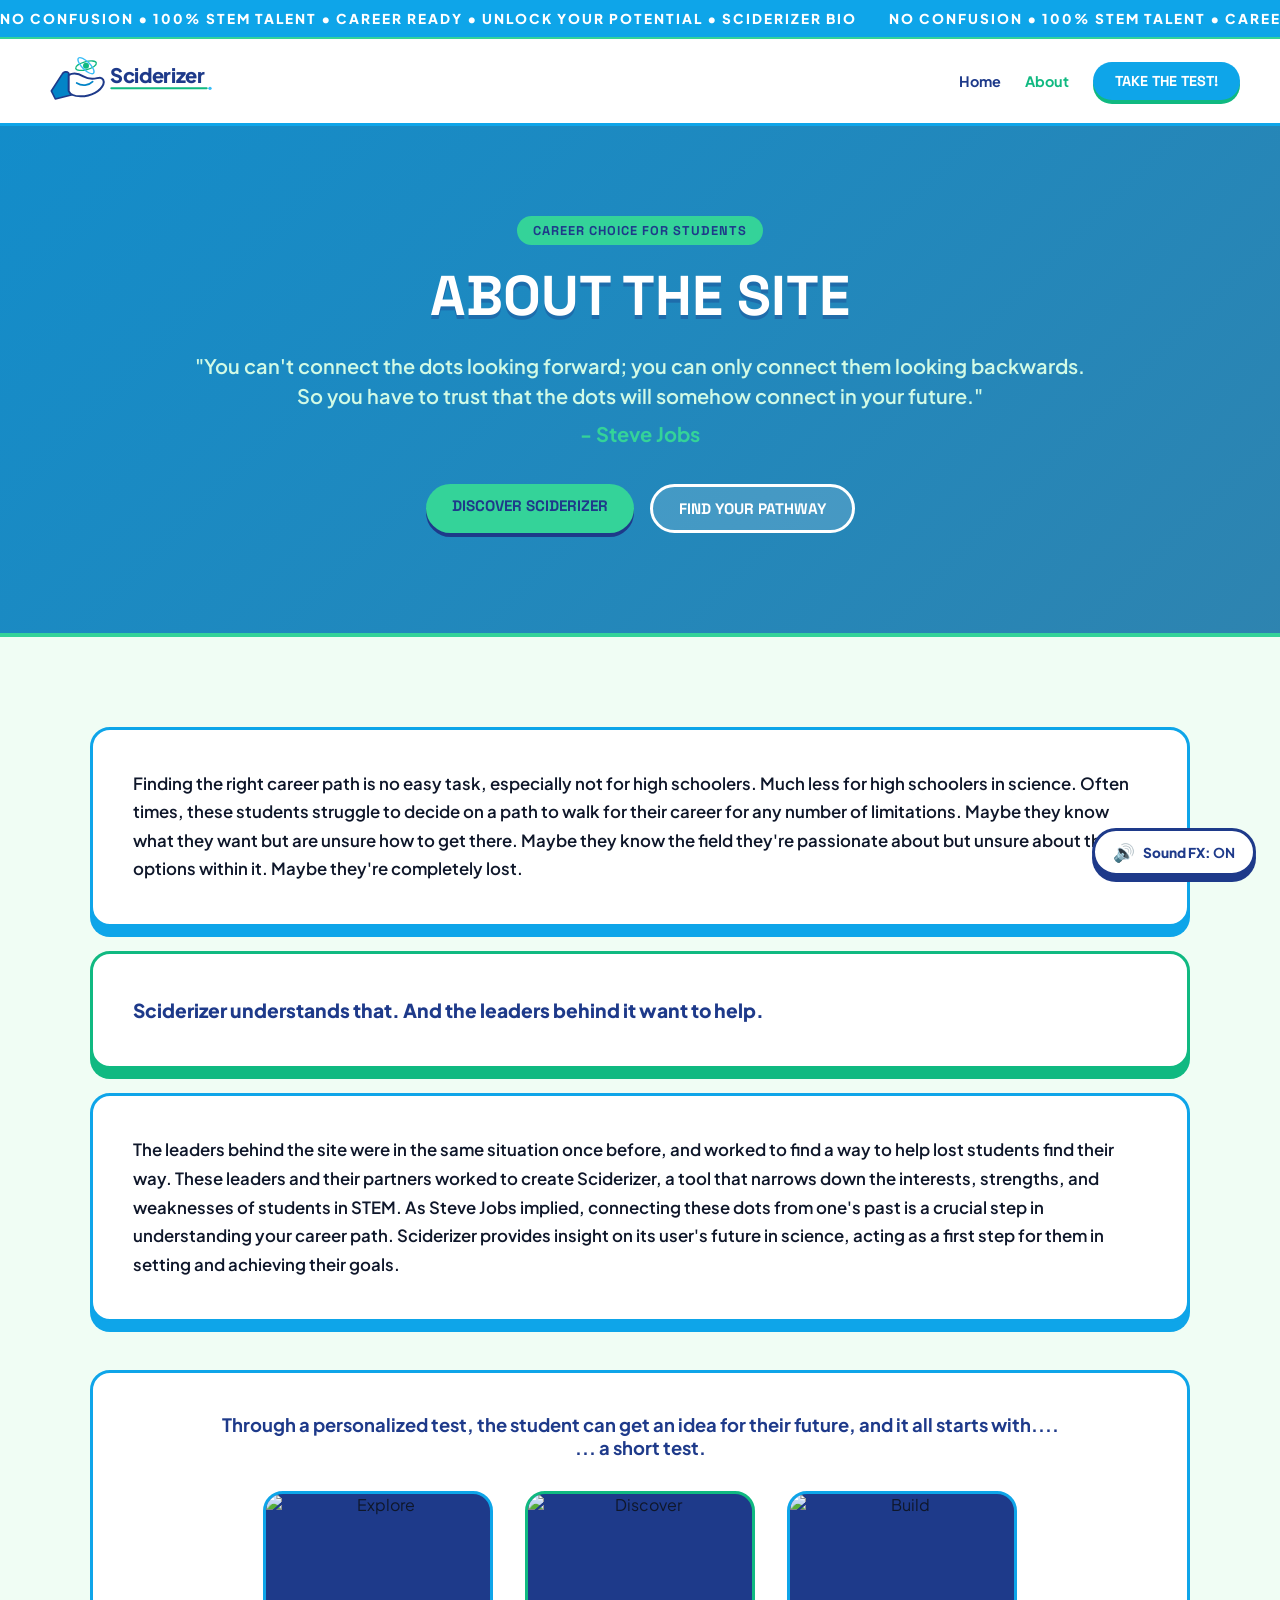
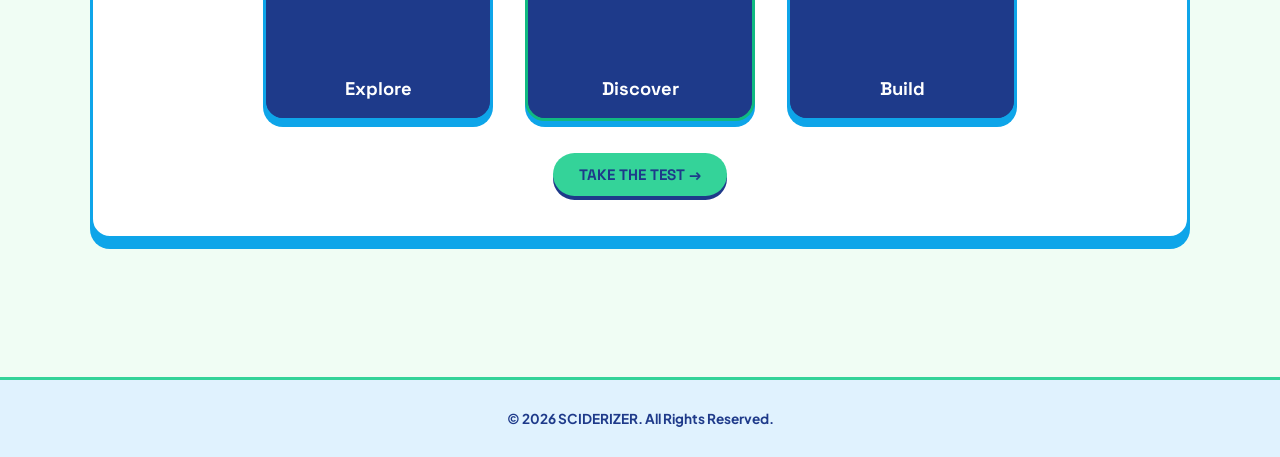
==== about.html @ c557c3fd "Add files via upload" ====
<!DOCTYPE html>
<html lang="en">
<head>
  <meta charset="UTF-8" />
  <meta name="viewport" content="width=device-width, initial-scale=1.0" />
  <title>About | SCIDERIZER</title>
  <link rel="preconnect" href="https://fonts.googleapis.com">
  <link rel="preconnect" href="https://fonts.gstatic.com" crossorigin>
  <link href="https://fonts.googleapis.com/css2?family=Plus+Jakarta+Sans:wght@400;500;600;700;800&family=Space+Grotesk:wght@600;700;800&display=swap" rel="stylesheet">
  <link rel="stylesheet" href="style.css" />
  <link rel="icon" type="image/png" href="Screenshot 2026-10-26 103041.png" />
</head>
<body>

<!-- Fixed Header Container -->
<div class="fixed-header-wrapper">
  <!-- Top Marquee Ticker -->
  <div class="announcement-marquee">
    <div class="marquee-track">
      <span>NO CONFUSION &bull; 100% STEM TALENT &bull; CAREER READY &bull; UNLOCK YOUR POTENTIAL &bull; SCIDERIZER BIO </span>
      <span>NO CONFUSION &bull; 100% STEM TALENT &bull; CAREER READY &bull; UNLOCK YOUR POTENTIAL &bull; SCIDERIZER BIO </span>
    </div>
  </div>
  <!-- Header Navigation Bar -->
  <header class="navbar">
    <a href="index.html" class="logo-link">
      <div class="logo-wrapper">
        <svg class="sciderizer-logo-svg" viewBox="0 0 320 90" fill="none" xmlns="http://www.w3.org/2000/svg">
          <path d="M 12 60 L 28 35 C 30 31 35 30 38 33 L 42 66 L 18 72 Z" fill="#0284c7" stroke="#1e3a8a" stroke-width="2.5" stroke-linejoin="round"/>
          <path d="M 38 36 C 42 34 50 32 60 38 C 72 45 80 40 85 40 C 89 40 92 45 90 50 C 86 60 72 68 56 68 C 46 68 40 65 38 60 Z" fill="#ffffff" stroke="#1e3a8a" stroke-width="3" stroke-linejoin="round" />
          <path d="M 50 48 C 58 53 68 52 74 46" stroke="#0284c7" stroke-width="2.5" stroke-linecap="round"/>
          <ellipse cx="64" cy="22" rx="16" ry="6" stroke="#10b981" stroke-width="2" transform="rotate(-15 64 22)"/>
          <ellipse cx="64" cy="22" rx="16" ry="6" stroke="#38bdf8" stroke-width="2" transform="rotate(45 64 22)"/>
          <circle cx="64" cy="22" r="4.5" fill="#10b981"/>
          <text x="100" y="48" font-family="'Space Grotesk', sans-serif" font-weight="800" font-size="30" fill="#1e3a8a" letter-spacing="-0.5">Sciderizer</text>
          <path d="M 102 56 L 245 56" stroke="#10b981" stroke-width="3" stroke-linecap="round"/>
          <circle cx="250" cy="56" r="2.5" fill="#38bdf8"/>
        </svg>
      </div>
    </a>
    <nav class="nav-links">
      <a href="index.html" class="nav-item">Home</a>
      <a href="about.html" class="active nav-item">About</a>
      <a href="test.html" class="btn-nav nav-item">Take the Test!</a>
    </nav>
  </header>
</div>

<!-- Hero Section -->
<section class="hero-section hero-photo-about">
  <div class="hero-container">
    <div class="pill-tag-green">CAREER CHOICE FOR STUDENTS</div>
    <h1 class="hero-title">About the Site</h1>
    <blockquote class="hero-quote">
      "You can't connect the dots looking forward; you can only connect them looking backwards. So you have to trust that the dots will somehow connect in your future."
      <cite>- Steve Jobs</cite>
    </blockquote>
    <div class="hero-actions">
      <a href="#content-section" class="btn-pill btn-green">Discover Sciderizer</a>
      <a href="test.html" class="btn-pill btn-outline-white">Find Your Pathway</a>
    </div>
  </div>
</section>

<!-- Main Content Section -->
<main id="content-section" class="main-content">
  <div class="content-container">
    <div class="cards-stack">
      <article class="content-card">
        <p class="card-text">
          Finding the right career path is no easy task, especially not for high schoolers. Much less for high schoolers in science. Often times, these students struggle to decide on a path to walk for their career for any number of limitations. Maybe they know what they want but are unsure how to get there. Maybe they know the field they're passionate about but unsure about the options within it. Maybe they're completely lost.
        </p>
      </article>
      <article class="content-card highlight-card">
        <p class="card-text bold-text">
          Sciderizer understands that. And the leaders behind it want to help.
        </p>
      </article>
      <article class="content-card">
        <p class="card-text">
          The leaders behind the site were in the same situation once before, and worked to find a way to help lost students find their way. These leaders and their partners worked to create Sciderizer, a tool that narrows down the interests, strengths, and weaknesses of students in STEM. As Steve Jobs implied, connecting these dots from one's past is a crucial step in understanding your career path. Sciderizer provides insight on its user's future in science, acting as a first step for them in setting and achieving their goals.
        </p>
      </article>
    </div>

    <!-- Graphics Container -->
    <div class="graphics-container">
      <p class="section-lead">
        Through a personalized test, the student can get an idea for their future, and it all starts with....
        <br /> ... a short test.
      </p>
      <div class="graphics-row">
<figure class="photo-tile"><img src="https://images.unsplash.com/photo-1532094349884-543bc11b234d?auto=format&fit=crop&w=700&q=80" alt="Explore" loading="lazy" /><figcaption>Explore</figcaption></figure>
<figure class="photo-tile"><img src="https://images.unsplash.com/photo-1564325724739-bae0bd08762c?auto=format&fit=crop&w=700&q=80" alt="Discover" loading="lazy" /><figcaption>Discover</figcaption></figure>
<figure class="photo-tile"><img src="https://images.unsplash.com/photo-1581092160607-ee22621dd758?auto=format&fit=crop&w=700&q=80" alt="Build" loading="lazy" /><figcaption>Build</figcaption></figure>
      </div>
      <div style="margin-top:2rem;"><a href="test.html" class="btn-pill btn-green">Take the Test &rarr;</a></div>
    </div>
  </div>
</main>

<!-- Footer -->
<footer class="footer">
  <p>&copy; 2026 SCIDERIZER. All Rights Reserved.</p>
</footer>

<script src="sound.js"></script>
</body>
</html>
---- style.css ----
/* SCIDERIZER UNIFIED STYLESHEET (style.css) */
:root {
  /* Blue Palette */
  --color-blue-dark: #1e3a8a;
  --color-blue-navy: #0284c7;
  --color-blue-primary: #0ea5e9;
  --color-blue-light: #38bdf8;
  --color-blue-bg: #e0f2fe;
  --color-blue-soft: #f0f9ff;
  
  /* Accent Greens */
  --color-green-dark: #065f46;
  --color-green-primary: #10b981;
  --color-green-mint: #34d399;
  --color-green-soft: #d1fae5;
  
  /* Canvas & Surfaces */
  --bg-primary: #f0fdf4;
  --surface-white: #ffffff;
  --text-dark: #0f172a;
  --text-muted: #334155;
  
  /* Borders & Shadows */
  --radius-pill: 50px;
  --radius-card: 20px;
  --shadow-barebells: 0 10px 0px #0ea5e9;
  --shadow-green: 0 10px 0px #10b981;
  --transition: all 0.25s cubic-bezier(0.175, 0.885, 0.32, 1.275);
  --header-h: 110px;
}

html {
  -webkit-text-size-adjust: 100%;
  text-size-adjust: 100%;
  scroll-behavior: smooth;
  /* Keeps anchor targets from hiding under the fixed header (value measured by sound.js) */
  scroll-padding-top: calc(var(--header-h, 110px) + 12px);
}

img {
  max-width: 100%;
}

/* Base Setup & Reset */
* {
  box-sizing: border-box;
  margin: 0;
  padding: 0;
  font-family: 'Plus Jakarta Sans', sans-serif;
}

h1, h2, h3, h4, .logo, .ticker-bar, .barebells-btn, .test-main-title,
.test-start-btn, .btn-pill, .tab-btn, .btn, .btn-nav {
  font-family: 'Space Grotesk', sans-serif;
  text-transform: uppercase;
}

body {
  background-color: var(--bg-primary);
  color: var(--text-dark);
  overflow-x: hidden;
  padding-top: var(--header-h, 110px); /* Space for fixed marquee + navbar (auto-measured by sound.js) */
}

a {
  text-decoration: none;
  color: inherit;
}

.hidden {
  display: none !important;
}

.container, .content-container {
  max-width: 1140px;
  margin: 0 auto;
  padding: 0 20px;
}

/* 1. Fixed Header Area & Marquee Ticker */
.fixed-header-wrapper {
  position: fixed;
  top: 0;
  left: 0;
  width: 100%;
  z-index: 1000;
  background: var(--surface-white);
}

.ticker-bar, .announcement-marquee {
  background: var(--color-blue-primary);
  color: #ffffff;
  padding: 10px 0;
  font-size: 0.85rem;
  font-weight: 800;
  letter-spacing: 2px;
  overflow: hidden;
  white-space: nowrap;
  border-bottom: 2px solid var(--color-green-mint);
}

.ticker-track, .marquee-track {
  display: inline-flex;
  gap: 2rem;
  animation: marquee 25s linear infinite;
}

@keyframes marquee {
  0% { transform: translateX(0%); }
  100% { transform: translateX(-50%); }
}

/* 2. Fixed Navigation Bar */
.navbar {
  display: flex;
  justify-content: space-between;
  align-items: center;
  flex-wrap: wrap;
  gap: 8px 16px;
  padding: 12px 40px;
  background: var(--surface-white);
  border-bottom: 3px solid var(--color-blue-primary);
}

.logo-link {
  text-decoration: none;
  display: inline-block;
}

.logo-wrapper {
  display: flex;
  align-items: center;
  transition: transform 0.3s ease;
}

.logo-wrapper:hover {
  transform: scale(1.02);
}

.sciderizer-logo-svg {
  width: 220px;
  height: 60px;
  display: block;
}

nav, .nav-links {
  display: flex;
  align-items: center;
  gap: 24px;
}

nav a, .nav-links a {
  text-decoration: none;
  color: var(--color-blue-dark);
  font-weight: 700;
  font-size: 0.9rem;
  transition: var(--transition);
  position: relative;
}

nav a:hover, .nav-links a:hover, .nav-links a.active {
  color: var(--color-green-primary);
}

/* Glow Effect on Hover for Buttons & Interactive Links */
button, .btn, .btn-pill, .btn-nav, .opt, .tab-btn, .test-start-btn, .program-btn {
  transition: var(--transition);
}

button:hover, .btn:hover, .btn-pill:hover, .btn-nav:hover, .opt:hover, .tab-btn:hover, .test-start-btn:hover, .program-btn:hover {
  box-shadow: 0 0 15px rgba(56, 189, 248, 0.75), 0 0 25px rgba(16, 185, 129, 0.5);
}

/* Buttons & Pills */
.btn-nav {
  background: var(--color-blue-primary);
  color: #ffffff !important;
  padding: 10px 22px;
  border-radius: var(--radius-pill);
  box-shadow: 0 4px 0 var(--color-green-primary);
}

.btn-nav:hover {
  transform: translateY(-2px);
  box-shadow: 0 6px 0 var(--color-green-primary), 0 0 15px rgba(56, 189, 248, 0.8);
}

.btn-pill {
  font-family: 'Space Grotesk', sans-serif;
  font-weight: 800;
  font-size: 0.95rem;
  padding: 12px 26px;
  border-radius: var(--radius-pill);
  display: inline-block;
  cursor: pointer;
  border: none;
  transition: var(--transition);
  text-align: center;
}

.btn-cyan {
  background-color: var(--color-blue-primary);
  color: #ffffff;
  box-shadow: 0 4px 0 var(--color-green-primary);
}

.btn-green {
  background-color: var(--color-green-mint);
  color: var(--color-blue-dark);
  box-shadow: 0 4px 0 var(--color-blue-dark);
}

.btn-outline-white {
  border: 3px solid #ffffff;
  color: #ffffff;
  background: rgba(255, 255, 255, 0.15);
}

.btn-pill:hover {
  transform: translateY(-2px);
}

.btn-full {
  width: 100%;
}

/* 3. Hero Section */
.hero-section {
  position: relative;
  padding: 90px 20px 100px;
  background: linear-gradient(135deg, #0284c7 0%, #0369a1 100%);
  color: white;
  text-align: center;
  border-bottom: 4px solid var(--color-green-mint);
}

.hero-container, .hero-content {
  max-width: 900px;
  margin: 0 auto;
}

.pill-badge, .pill-tag-green {
  display: inline-block;
  background: var(--color-green-mint);
  color: var(--color-blue-dark);
  font-weight: 800;
  font-size: 0.8rem;
  padding: 6px 16px;
  border-radius: var(--radius-pill);
  margin-bottom: 20px;
  letter-spacing: 1px;
  font-family: 'Space Grotesk', sans-serif;
}

.hero-title {
  font-size: clamp(2rem, 6vw, 3.5rem);
  font-weight: 800;
  line-height: 1.1;
  color: var(--surface-white);
  max-width: 900px;
  margin: 0 auto;
}

.hero-subtitle {
  font-size: clamp(1.1rem, 3vw, 1.5rem);
  color: var(--color-green-soft);
  margin-top: 15px;
  font-weight: 600;
}

.hero-quote {
  font-size: clamp(1rem, 2.5vw, 1.25rem);
  font-weight: 600;
  line-height: 1.5;
  margin: 1.5rem 0 2rem;
  color: var(--color-green-soft);
}

.hero-quote cite {
  display: block;
  font-style: normal;
  font-weight: 700;
  margin-top: 0.5rem;
  color: var(--color-green-mint);
}

.hero-cta-group, .hero-actions {
  margin-top: 35px;
  display: flex;
  flex-wrap: wrap;
  justify-content: center;
  gap: 16px;
}

.btn {
  padding: 16px 32px;
  border-radius: var(--radius-pill);
  text-decoration: none;
  font-weight: 800;
  font-size: 1rem;
  font-family: 'Space Grotesk', sans-serif;
  transition: var(--transition);
}

.btn-primary {
  background: var(--color-green-mint);
  color: var(--color-blue-dark);
  box-shadow: 0 8px 0px var(--color-blue-dark);
}

.btn-primary:hover {
  transform: translateY(-4px);
  box-shadow: 0 12px 0px var(--color-blue-dark);
}

.btn-secondary {
  background: rgba(255, 255, 255, 0.15);
  color: var(--surface-white);
  border: 3px solid #ffffff;
}

.btn-secondary:hover {
  background: #ffffff;
  color: var(--color-blue-dark);
}

/* Floating Badges */
.floating-cards-container {
  display: flex;
  justify-content: space-between;
  max-width: 1000px;
  margin: 40px auto -140px;
  position: relative;
  z-index: 10;
  padding: 0 20px;
}

.float-card {
  background: var(--surface-white);
  color: var(--color-blue-dark);
  padding: 16px 24px;
  border-radius: var(--radius-card);
  border: 3px solid var(--color-blue-primary);
  box-shadow: var(--shadow-green);
  display: flex;
  align-items: center;
  gap: 15px;
  text-align: left;
}

.float-icon {
  font-size: 2rem;
}

.float-card h4 {
  font-weight: 800;
  font-size: 1.1rem;
}

.float-card p {
  font-size: 0.85rem;
  color: var(--text-muted);
}

/* 4. Banner Divider */
.highlight-banner {
  background: var(--color-green-soft);
  color: var(--color-blue-dark);
  padding: 80px 20px 40px;
  text-align: center;
  border-bottom: 3px solid var(--color-green-primary);
}

.highlight-banner h2 {
  font-size: clamp(1.2rem, 3.5vw, 1.8rem);
  max-width: 900px;
  margin: 0 auto;
  letter-spacing: -0.5px;
}

/* 5. Main Content, Mission & Cards */
.main-content, .mission-section {
  padding: 90px 0;
}

.mission-grid {
  display: grid;
  grid-template-columns: 1fr 1fr;
  gap: 30px;
}

.cards-stack {
  display: flex;
  flex-direction: column;
  gap: 1.5rem;
  margin-bottom: 3rem;
}

.card-box, .content-card {
  background: var(--surface-white);
  border: 3px solid var(--color-blue-primary);
  border-radius: var(--radius-card);
  padding: 40px;
  box-shadow: var(--shadow-barebells);
}

.solution-card, .highlight-card {
  border-color: var(--color-green-primary);
  box-shadow: var(--shadow-green);
}

.card-tag {
  display: inline-block;
  background: var(--color-blue-bg);
  color: var(--color-blue-dark);
  font-weight: 800;
  font-size: 0.75rem;
  padding: 4px 12px;
  border-radius: 6px;
  margin-bottom: 15px;
}

.green-tag {
  background: var(--color-green-soft);
  color: var(--color-green-dark);
}

.card-box h2, .card-box h3 {
  font-size: clamp(1.4rem, 3.5vw, 2rem);
  line-height: 1.15;
  color: var(--color-blue-dark);
  margin-bottom: 15px;
}

.text-highlight {
  color: var(--color-green-primary);
}

.card-desc, .card-text {
  font-size: 1.05rem;
  font-weight: 600;
  color: var(--text-dark);
  line-height: 1.7;
}

.bold-text {
  font-weight: 800;
  font-size: 1.2rem;
  color: var(--color-blue-dark);
}

/* Accordion QA Toggle */
.interactive-questions {
  margin-top: 20px;
  display: flex;
  flex-direction: column;
  gap: 10px;
}

.q-toggle {
  width: 100%;
  background: var(--color-blue-soft);
  border: 2px solid var(--color-blue-light);
  color: var(--color-blue-dark);
  padding: 12px 16px;
  border-radius: 10px;
  font-weight: 700;
  text-align: left;
  display: flex;
  justify-content: space-between;
  align-items: center;
  cursor: pointer;
}

.q-answer {
  max-height: 0;
  overflow: hidden;
  transition: max-height 0.3s ease;
  padding: 0 12px;
  font-size: 0.95rem;
  color: var(--text-muted);
  line-height: 1.5;
}

/* Expandable Read More */
.barebells-btn {
  margin-top: 25px;
  background: var(--color-green-mint);
  border: 3px solid var(--color-green-dark);
  color: var(--color-blue-dark);
  padding: 12px 24px;
  border-radius: var(--radius-pill);
  font-weight: 800;
  font-size: 0.95rem;
  cursor: pointer;
  display: inline-flex;
  align-items: center;
  gap: 8px;
  box-shadow: 0 4px 0 var(--color-green-dark);
  transition: var(--transition);
}

.barebells-btn:hover {
  transform: translateY(-2px);
  box-shadow: 0 6px 0 var(--color-green-dark);
}

.arrow-icon {
  transition: transform 0.3s ease;
  font-weight: bold;
}

.barebells-btn.active .arrow-icon {
  transform: rotate(180deg);
}

.expandable-box {
  max-height: 0;
  overflow: hidden;
  transition: max-height 0.4s ease, opacity 0.3s ease;
  opacity: 0;
}

.expandable-box.active {
  max-height: 600px;
  opacity: 1;
  margin-top: 20px;
}

.inner-quote {
  background: var(--color-green-soft);
  border: 2px solid var(--color-green-primary);
  padding: 18px;
  border-radius: 14px;
  font-size: 0.95rem;
  color: var(--color-green-dark);
  font-weight: 600;
}

/* Take The Test Portal Section */
.test-portal-section {
  padding: 90px 0 110px;
  background: var(--color-blue-bg);
  border-top: 4px solid var(--color-green-mint);
}

.test-card-frame {
  background: var(--surface-white);
  border: 3px solid var(--color-blue-primary);
  border-radius: var(--radius-card);
  padding: 60px 40px;
  text-align: center;
  box-shadow: 0 12px 0px var(--color-green-primary);
  max-width: 850px;
  margin: 0 auto;
}

.test-subheading {
  font-size: 1.25rem;
  color: var(--color-blue-dark);
  font-weight: 600;
  margin-bottom: 5px;
}

.test-main-title {
  font-size: clamp(2.2rem, 7vw, 3.5rem);
  font-weight: 800;
  color: var(--color-blue-dark);
  line-height: 1.1;
  margin-bottom: 10px;
}

.test-description {
  font-size: 1.15rem;
  font-weight: 800;
  color: var(--color-green-dark);
  letter-spacing: 2px;
  margin-bottom: 35px;
}

.test-start-btn {
  display: inline-block;
  text-decoration: none;
  background: var(--color-green-mint);
  color: var(--color-blue-dark);
  border: 3px solid var(--color-blue-dark);
  padding: 18px 42px;
  border-radius: var(--radius-pill);
  font-size: 1.1rem;
  font-weight: 800;
  font-family: 'Space Grotesk', sans-serif;
  box-shadow: 0 6px 0 var(--color-blue-dark);
  transition: var(--transition);
}

.test-start-btn:hover {
  transform: translateY(-4px);
  box-shadow: 0 10px 0 var(--color-blue-dark);
  background: #ffffff;
}

/* 6. RECOMMENDED PROGRAMS SECTION */
.programs-section {
  padding: 90px 0;
  background: var(--bg-primary);
}

.section-title-wrap {
  text-align: center;
  margin-bottom: 40px;
}

.section-title-wrap h2 {
  font-size: clamp(1.7rem, 5vw, 2.5rem);
  color: var(--color-blue-dark);
  margin-top: 10px;
}

.section-title-wrap p {
  color: var(--text-muted);
  font-size: 1.1rem;
  font-weight: 600;
  max-width: 700px;
  margin: 10px auto 0;
}

.filter-tabs {
  display: flex;
  justify-content: center;
  flex-wrap: wrap;
  gap: 12px;
  margin-bottom: 40px;
}

.tab-btn {
  background: var(--surface-white);
  border: 2px solid var(--color-blue-primary);
  color: var(--color-blue-dark);
  padding: 10px 22px;
  border-radius: var(--radius-pill);
  font-weight: 800;
  font-size: 0.9rem;
  cursor: pointer;
  transition: var(--transition);
}

.tab-btn:hover, .tab-btn.active {
  background: var(--color-green-mint);
  border-color: var(--color-green-dark);
  color: var(--color-blue-dark);
  box-shadow: 0 4px 0 var(--color-blue-dark);
}

.programs-grid {
  display: grid;
  grid-template-columns: repeat(auto-fit, minmax(min(100%, 320px), 1fr));
  gap: 30px;
}

.program-card {
  background: var(--surface-white);
  border: 3px solid var(--color-blue-primary);
  border-radius: var(--radius-card);
  overflow: hidden;
  display: flex;
  flex-direction: column;
  box-shadow: var(--shadow-barebells);
  transition: var(--transition);
}

.program-card:hover {
  transform: translateY(-6px);
  box-shadow: 0 14px 0 var(--color-green-primary);
  border-color: var(--color-green-primary);
}

.program-img {
  width: 100%;
  height: 180px;
  object-fit: cover;
  border-bottom: 3px solid var(--color-blue-primary);
}

.program-type {
  align-self: flex-start;
  margin: 16px 20px 0;
  background: var(--color-blue-bg);
  color: var(--color-blue-dark);
  font-size: 0.75rem;
  font-weight: 800;
  padding: 4px 10px;
  border-radius: 6px;
  font-family: 'Space Grotesk', sans-serif;
}

.program-card h3 {
  font-size: 1.35rem;
  color: var(--color-blue-dark);
  margin: 10px 20px 8px;
  line-height: 1.25;
}

.program-desc {
  font-size: 0.92rem;
  color: var(--text-muted);
  line-height: 1.5;
  margin: 0 20px 16px;
  flex-grow: 1;
}

.program-details {
  display: flex;
  flex-wrap: wrap;
  gap: 10px;
  margin: 0 20px 16px;
  font-size: 0.8rem;
  font-weight: 700;
  color: var(--color-blue-dark);
}

.program-details span {
  background: var(--color-blue-soft);
  padding: 4px 10px;
  border-radius: 6px;
  border: 1px solid var(--color-blue-light);
}

.program-btn {
  margin: 0 20px 20px;
  background: var(--color-green-mint);
  color: var(--color-blue-dark);
  text-align: center;
  padding: 12px;
  border-radius: var(--radius-pill);
  font-weight: 800;
  font-family: 'Space Grotesk', sans-serif;
  border: 2px solid var(--color-blue-dark);
  box-shadow: 0 4px 0 var(--color-blue-dark);
  transition: var(--transition);
}

.program-btn:hover {
  background: var(--surface-white);
  transform: translateY(-2px);
  box-shadow: 0 6px 0 var(--color-blue-dark);
}

.growth-banner {
  margin-top: 50px;
  background: var(--color-green-soft);
  border: 3px solid var(--color-green-primary);
  border-radius: var(--radius-card);
  padding: 24px;
  text-align: center;
  color: var(--color-green-dark);
  font-size: 1.1rem;
}

/* Graphics Section */
.graphics-container {
  background-color: var(--surface-white);
  border-radius: var(--radius-card);
  padding: 2.5rem 2rem;
  text-align: center;
  margin-bottom: 3rem;
  border: 3px solid var(--color-blue-primary);
  box-shadow: var(--shadow-barebells);
}

.section-lead {
  font-size: 1.15rem;
  font-weight: 700;
  margin-bottom: 2rem;
  color: var(--color-blue-dark);
}

.graphics-row {
  display: flex;
  flex-wrap: wrap;
  justify-content: center;
  gap: 2rem;
}

.graphic-item {
  width: 90px;
  height: 90px;
  background-color: var(--color-blue-soft);
  border: 2px solid var(--color-blue-light);
  border-radius: 16px;
  display: flex;
  align-items: center;
  justify-content: center;
  color: var(--color-blue-dark);
}

.graphic-item svg {
  width: 45px;
  height: 45px;
}

/* Test Page Dynamic Styles */
.test-hero {
  padding: 60px 20px 50px;
  background: linear-gradient(135deg, #0284c7 0%, #0369a1 100%);
  color: #fff;
  text-align: center;
  border-bottom: 4px solid var(--color-green-mint);
}

.test-hero h1 {
  font-size: clamp(1.7rem, 5vw, 2.6rem);
  font-weight: 800;
  line-height: 1.1;
}

.test-hero p {
  color: var(--color-green-soft);
  font-weight: 600;
  margin-top: 12px;
  font-size: 1.1rem;
}

.test-section {
  padding: 70px 0 90px;
}

.test-wrap {
  max-width: 760px;
  margin: 0 auto;
}

.progress-meta {
  display: flex;
  justify-content: space-between;
  font-family: 'Space Grotesk', sans-serif;
  font-weight: 800;
  color: var(--color-blue-dark);
  font-size: 1.05rem;
  margin-bottom: 8px;
}

.progress-track {
  height: 16px;
  background: var(--color-blue-bg);
  border: 3px solid var(--color-blue-primary);
  border-radius: var(--radius-pill);
  overflow: hidden;
  margin-bottom: 30px;
}

.progress-fill {
  height: 100%;
  width: 0;
  background: var(--color-green-mint);
  transition: width 0.3s ease;
}

.question-text {
  font-size: clamp(1.2rem, 3.5vw, 1.6rem) !important;
  text-transform: none !important;
}

.options {
  display: flex;
  flex-direction: column;
  gap: 12px;
  margin-top: 20px;
}

.opt {
  background: var(--color-blue-soft);
  border: 2px solid var(--color-blue-light);
  color: var(--color-blue-dark);
  padding: 16px 18px;
  border-radius: 12px;
  font-weight: 700;
  font-size: 1rem;
  cursor: pointer;
  text-align: left;
  transition: var(--transition);
}

.opt:hover {
  background: var(--color-blue-primary);
  color: #fff;
  transform: translateY(-2px);
}

.opt.selected {
  background: var(--color-green-soft);
  border-color: var(--color-green-primary);
  color: var(--color-green-dark);
}

.test-nav {
  margin-top: 28px;
  display: flex;
  justify-content: space-between;
}

.btn-back {
  background: transparent;
  border: 3px solid var(--color-blue-primary);
  color: var(--color-blue-dark);
  cursor: pointer;
  padding: 12px 24px;
}

.btn-back:hover {
  background: var(--color-blue-primary);
  color: #fff;
}

.btn-back:disabled {
  opacity: 0.4;
  cursor: default;
}

.pie-slice {
  cursor: pointer;
  transition: transform 0.2s ease;
  stroke: #fff;
  stroke-width: 3;
}

.pie-slice:hover, .pie-slice.sel {
  transform: translate(var(--tx), var(--ty));
}

.pie-info {
  margin-top: 16px;
  text-align: left;
  background: var(--color-blue-soft);
  border: 2px solid var(--color-blue-light);
  border-radius: 14px;
  padding: 16px;
  color: var(--color-blue-dark);
}

.pie-info h4 {
  font-family: 'Space Grotesk', sans-serif;
  text-transform: uppercase;
  font-size: 1.1rem;
  margin-bottom: 6px;
}

.pie-info p {
  font-weight: 600;
  font-size: 0.92rem;
  color: var(--text-muted);
}

.pie-info ul {
  margin: 8px 0 0 18px;
  font-weight: 700;
  font-size: 0.9rem;
}

.results-grid .card-box {
  padding: 28px;
}

#resTitle {
  font-size: clamp(1.7rem, 5vw, 2.4rem) !important;
}

#results > * {
  margin-top: 30px;
}

#results > :first-child {
  margin-top: 0;
}

#confetti {
  position: fixed;
  inset: 0;
  pointer-events: none;
  z-index: 2000;
  width: 100vw;
  height: 100vh;
}

.result-hero {
  text-align: center;
}

.match-emoji {
  font-size: 4rem;
  animation: bob 2s ease-in-out infinite;
}

@keyframes bob {
  0%, 100% { transform: translateY(0); }
  50% { transform: translateY(-10px); }
}

.match-sub {
  font-family: 'Space Grotesk', sans-serif;
  font-weight: 800;
  color: var(--color-green-primary);
  letter-spacing: 1px;
  text-transform: uppercase;
  margin-bottom: 12px;
}

.results-grid {
  display: grid;
  grid-template-columns: 1fr 1fr;
  gap: 30px;
}

.chart-box {
  text-align: center;
}

.chart-box svg {
  max-width: 100%;
  height: auto;
}

.radar-shape {
  transform-origin: 150px 150px;
  animation: popIn 0.8s ease;
}

.legend {
  display: flex;
  flex-wrap: wrap;
  justify-content: center;
  gap: 8px 14px;
  margin-top: 10px;
  font-size: 0.8rem;
  font-weight: 800;
  color: var(--color-blue-dark);
}

.legend i {
  display: inline-block;
  width: 12px;
  height: 12px;
  border-radius: 4px;
  margin-right: 5px;
  vertical-align: -1px;
}

.rec-heading {
  font-size: 2rem;
  text-align: center;
  color: var(--color-blue-dark);
}

.rec-grid {
  display: grid;
  grid-template-columns: repeat(auto-fit, minmax(min(100%, 240px), 1fr));
  gap: 22px;
  margin-top: 20px;
}

.rec-card {
  background: var(--surface-white);
  border: 3px solid var(--color-blue-primary);
  border-radius: var(--radius-card);
  padding: 24px;
  box-shadow: 0 8px 0 var(--color-blue-light);
  transition: var(--transition);
}

.rec-card:hover {
  transform: translateY(-6px);
  box-shadow: 0 14px 0 var(--color-green-mint);
}

.rec-card .ic {
  font-size: 2rem;
}

.rec-card h4 {
  font-family: 'Space Grotesk', sans-serif;
  text-transform: uppercase;
  color: var(--color-blue-dark);
  margin: 6px 0 10px;
  font-size: 1.05rem;
}

.rec-card ul {
  margin-left: 18px;
  color: var(--text-muted);
  font-weight: 600;
  font-size: 0.92rem;
  line-height: 1.6;
}

.rec-unlocked-card {
  text-align: center;
  padding: 40px 20px;
}

.chips {
  display: flex;
  flex-wrap: wrap;
  gap: 8px;
  margin-top: 12px;
}

.chip {
  background: var(--color-green-soft);
  color: var(--color-green-dark);
  border: 2px solid var(--color-green-primary);
  border-radius: var(--radius-pill);
  padding: 5px 14px;
  font-weight: 800;
  font-size: 0.85rem;
}

.rank-row {
  margin-top: 16px;
}

.rank-label {
  display: flex;
  justify-content: space-between;
  font-weight: 800;
  color: var(--color-blue-dark);
  font-size: 0.9rem;
  margin-bottom: 4px;
}

.rank-bar {
  height: 14px;
  background: var(--color-blue-bg);
  border-radius: var(--radius-pill);
  overflow: hidden;
}

.rank-bar div {
  height: 100%;
  background: var(--color-blue-primary);
  border-radius: var(--radius-pill);
  transition: width 0.6s ease;
}

.rank-row.top .rank-bar div {
  background: var(--color-green-primary);
}

.result-actions {
  margin-top: 30px;
  display: flex;
  gap: 14px;
  flex-wrap: wrap;
}

/* Footer */
.footer {
  background: var(--color-blue-bg);
  color: var(--color-blue-dark);
  text-align: center;
  padding: 30px 20px;
  border-top: 3px solid var(--color-green-mint);
  font-size: 0.85rem;
  font-weight: 700;
}

/* ===== VISUAL UPGRADE LAYER ===== */
.hero-section{background:linear-gradient(135deg,rgba(2,132,199,.93),rgba(3,105,161,.82)),var(--hero-img,none) center/cover no-repeat}
.hero-photo-home{--hero-img:url('https://images.unsplash.com/photo-1532187863486-abf9dbad1b69?auto=format&fit=crop&w=1600&q=80')}
.hero-photo-about{--hero-img:url('https://images.unsplash.com/photo-1507668077129-56e32842fceb?auto=format&fit=crop&w=1600&q=80')}
.hero-photo-recs{--hero-img:url('https://images.unsplash.com/photo-1523240795612-9a054b0db644?auto=format&fit=crop&w=1600&q=80')}
.hero-title{text-shadow:0 4px 0 rgba(30,58,138,.35)}

.photo-strip{padding:70px 0 0}
.photo-grid{display:grid;grid-template-columns:repeat(3,1fr);gap:28px}
.photo-tile{position:relative;margin:0;border-radius:var(--radius-card);overflow:hidden;border:3px solid var(--color-blue-primary);box-shadow:var(--shadow-barebells);aspect-ratio:4/5;background:var(--color-blue-dark)}
.photo-tile:nth-child(2){border-color:var(--color-green-primary);box-shadow:var(--shadow-green);transform:translateY(-14px)}
.photo-tile img{width:100%;height:100%;object-fit:cover;display:block;transition:transform .6s ease}
.photo-tile:hover img{transform:scale(1.07)}
.photo-tile figcaption{position:absolute;left:0;right:0;bottom:0;padding:50px 20px 18px;color:#fff;font-family:'Space Grotesk',sans-serif;font-weight:800;font-size:1.15rem;background:linear-gradient(to top,rgba(30,58,138,.92),transparent)}
.photo-tile figcaption small{display:block;font-family:'Plus Jakarta Sans',sans-serif;font-weight:600;font-size:.82rem;color:var(--color-green-soft);margin-top:2px}

.main-content img{transition:transform .4s ease}
.main-content img:hover{transform:rotate(-1deg) scale(1.02)}

.graphics-row .photo-tile{width:100%;max-width:230px;aspect-ratio:1/1;box-shadow:0 6px 0 var(--color-blue-primary)}
.graphics-row .photo-tile:nth-child(2){transform:none}

.program-card .program-img{height:200px;transition:transform .5s ease}
.program-card:hover .program-img{transform:scale(1.06)}
.program-type{margin-top:-14px;position:relative;z-index:2;box-shadow:0 3px 0 var(--color-green-mint)}

.highlight-banner{background:linear-gradient(180deg,var(--color-green-soft),#ecfdf5)}
.test-portal-section .test-card-frame{background:linear-gradient(135deg,#fff 60%,var(--color-blue-soft))}


:focus-visible{outline:3px solid var(--color-green-primary);outline-offset:3px}
@media (max-width:768px){.photo-grid{grid-template-columns:1fr}.photo-tile{aspect-ratio:16/10}.photo-tile:nth-child(2){transform:none}.graphics-row .photo-tile{max-width:100%}}
@media (prefers-reduced-motion:reduce){*{animation:none!important;transition:none!important}}

/* =====================================================
   FLOATING SOUND EFFECTS BUTTON (top-level, all screens)
   ===================================================== */
.sound-toggle-btn {
  position: fixed;
  bottom: calc(24px + env(safe-area-inset-bottom, 0px));
  right: calc(24px + env(safe-area-inset-right, 0px));
  z-index: 9999;
  background: var(--surface-white);
  border: 3px solid var(--color-blue-dark);
  color: var(--color-blue-dark);
  padding: 10px 18px;
  border-radius: var(--radius-pill);
  font-family: 'Space Grotesk', sans-serif;
  font-weight: 800;
  font-size: 0.85rem;
  cursor: pointer;
  display: flex;
  align-items: center;
  gap: 8px;
  box-shadow: 0 6px 0 var(--color-blue-dark);
  transition: var(--transition);
}

.sound-toggle-btn:hover {
  transform: translateY(-3px);
  box-shadow: 0 8px 0 var(--color-blue-dark), 0 0 15px rgba(16, 185, 129, 0.4);
}

.sound-toggle-btn.muted {
  background: #f1f5f9;
  border-color: #64748b;
  color: #64748b;
  box-shadow: 0 6px 0 #64748b;
}

.sound-toggle-btn.muted:hover {
  box-shadow: 0 8px 0 #64748b;
}

.sound-icon {
  font-size: 1.1rem;
}

/* =====================================================
   RESPONSIVE LAYOUT
   Breakpoints: 1400+ (large desktop) | 1024 (laptop/tablet landscape)
   900 (tablet portrait) | 768 (large phone) | 600 (phone) | 380 (small phone)
   ===================================================== */

.mission-grid > * {
  min-width: 0;
}

/* Large desktops & big monitors */
@media (min-width: 1400px) {
  .container, .content-container {
    max-width: 1280px;
  }
  .navbar {
    padding-left: 60px;
    padding-right: 60px;
  }
}

/* Laptops / tablets in landscape */
@media (max-width: 1024px) {
  .navbar {
    padding: 12px 24px;
  }
  .main-content, .mission-section, .programs-section {
    padding: 70px 0;
  }
  .programs-grid {
    gap: 24px;
  }
}

/* Tablets in portrait */
@media (max-width: 900px) {
  .mission-grid, .results-grid {
    grid-template-columns: 1fr;
  }
  /* Override the fixed-height inline image styles on the home page */
  .mission-grid img {
    height: auto !important;
    aspect-ratio: 16 / 10;
    max-height: 380px;
  }
  .mission-grid h1 {
    font-size: clamp(1.8rem, 5vw, 2.5rem) !important;
  }
  .mission-grid h2 {
    font-size: clamp(1.6rem, 4.5vw, 2.2rem) !important;
  }
  .floating-cards-container {
    gap: 16px;
  }
  .float-card {
    padding: 14px 18px;
  }
}

/* Large phones / small tablets */
@media (max-width: 768px) {
  .navbar {
    padding: 10px 16px;
  }
  nav, .nav-links {
    gap: 14px;
  }
  .ticker-bar, .announcement-marquee {
    font-size: 0.75rem;
    letter-spacing: 1px;
    padding: 8px 0;
  }

  .hero-section {
    padding: 60px 16px 70px;
  }
  .floating-cards-container {
    flex-direction: column;
    gap: 15px;
    margin: 30px auto -80px;
    padding: 0 4px;
  }
  .highlight-banner {
    padding: 110px 16px 32px;
  }

  .main-content, .mission-section, .programs-section {
    padding: 56px 0;
  }
  .card-box, .content-card {
    padding: 26px 22px;
  }
  .graphics-container {
    padding: 2rem 1.25rem;
  }
  .graphics-row {
    gap: 1rem;
  }

  .hero-cta-group, .hero-actions {
    flex-direction: column;
    align-items: stretch;
    max-width: 360px;
    margin-left: auto;
    margin-right: auto;
  }
  .btn, .btn-pill {
    display: block;
    text-align: center;
  }
  .btn {
    padding: 14px 26px;
  }

  .test-portal-section {
    padding: 60px 0 80px;
  }
  .test-card-frame {
    padding: 40px 22px;
  }
  .test-start-btn {
    padding: 16px 28px;
    font-size: 1rem;
  }
  .test-hero {
    padding: 44px 16px 36px;
  }
  .test-section {
    padding: 44px 0 70px;
  }
  .results-grid {
    gap: 22px;
  }
  .section-title-wrap {
    margin-bottom: 28px;
  }
  .filter-tabs {
    margin-bottom: 28px;
  }
}

/* Phones */
@media (max-width: 600px) {
  :root {
    --header-h: 150px; /* fallback; the real value is measured by sound.js */
    --radius-card: 16px;
  }
  .container, .content-container {
    padding: 0 16px;
  }

  /* Logo on the first row, links centered on the second if they don't fit */
  .navbar {
    justify-content: center;
    gap: 6px 14px;
  }
  .sciderizer-logo-svg {
    width: 170px;
    height: 48px;
  }
  nav, .nav-links {
    justify-content: center;
    gap: 12px;
  }
  nav a, .nav-links a {
    font-size: 0.82rem;
  }
  .btn-nav {
    padding: 8px 14px;
  }

  .pill-badge, .pill-tag-green {
    font-size: 0.7rem;
    padding: 5px 12px;
  }
  .hero-section {
    padding: 48px 14px 60px;
  }
  .test-description {
    font-size: 1rem;
    letter-spacing: 1px;
    margin-bottom: 26px;
  }

  .filter-tabs {
    gap: 8px;
  }
  .tab-btn {
    padding: 8px 14px;
    font-size: 0.8rem;
  }
  .program-card h3 {
    font-size: 1.2rem;
  }
  .program-img {
    height: 160px;
  }
  .growth-banner {
    padding: 18px;
    font-size: 1rem;
  }

    .graphic-item {
    width: 72px;
    height: 72px;
  }
  .graphic-item svg {
    width: 36px;
    height: 36px;
  }

  .opt {
    padding: 14px;
    font-size: 0.95rem;
  }
  .progress-meta {
    font-size: 0.9rem;
  }
  .progress-track {
    height: 14px;
    margin-bottom: 22px;
  }
  .test-nav .btn {
    width: auto;
  }
  .match-emoji {
    font-size: 3rem;
  }
  .results-grid .card-box {
    padding: 22px 16px;
  }
  .rank-label {
    font-size: 0.8rem;
  }
  .result-actions > * {
    flex: 1 1 100%;
  }
  .legend {
    font-size: 0.75rem;
  }

  /* Icon-only sound button so it doesn't cover content */
  .sound-toggle-btn {
    bottom: calc(14px + env(safe-area-inset-bottom, 0px));
    right: calc(14px + env(safe-area-inset-right, 0px));
    padding: 10px 12px;
  }
  .sound-label {
    display: none;
  }
}

/* Small phones (iPhone SE, older Androids) */
@media (max-width: 380px) {
  .container, .content-container {
    padding: 0 12px;
  }
  .sciderizer-logo-svg {
    width: 150px;
    height: 42px;
  }
  nav, .nav-links {
    gap: 10px;
  }
  .card-box, .content-card {
    padding: 22px 16px;
  }
  .q-toggle {
    padding: 10px 12px;
    font-size: 0.9rem;
  }
}

/* Phones turned sideways: keep the hero compact */
@media (max-height: 500px) and (orientation: landscape) {
  .hero-section {
    padding: 36px 20px 50px;
  }
  .test-hero {
    padding: 30px 20px 26px;
  }
  .sound-toggle-btn {
    padding: 6px 10px;
  }
}

/* Touch screens: no "stuck" hover lift after tapping */
@media (hover: none) {
  .program-card:hover, .rec-card:hover {
    transform: none;
  }
}
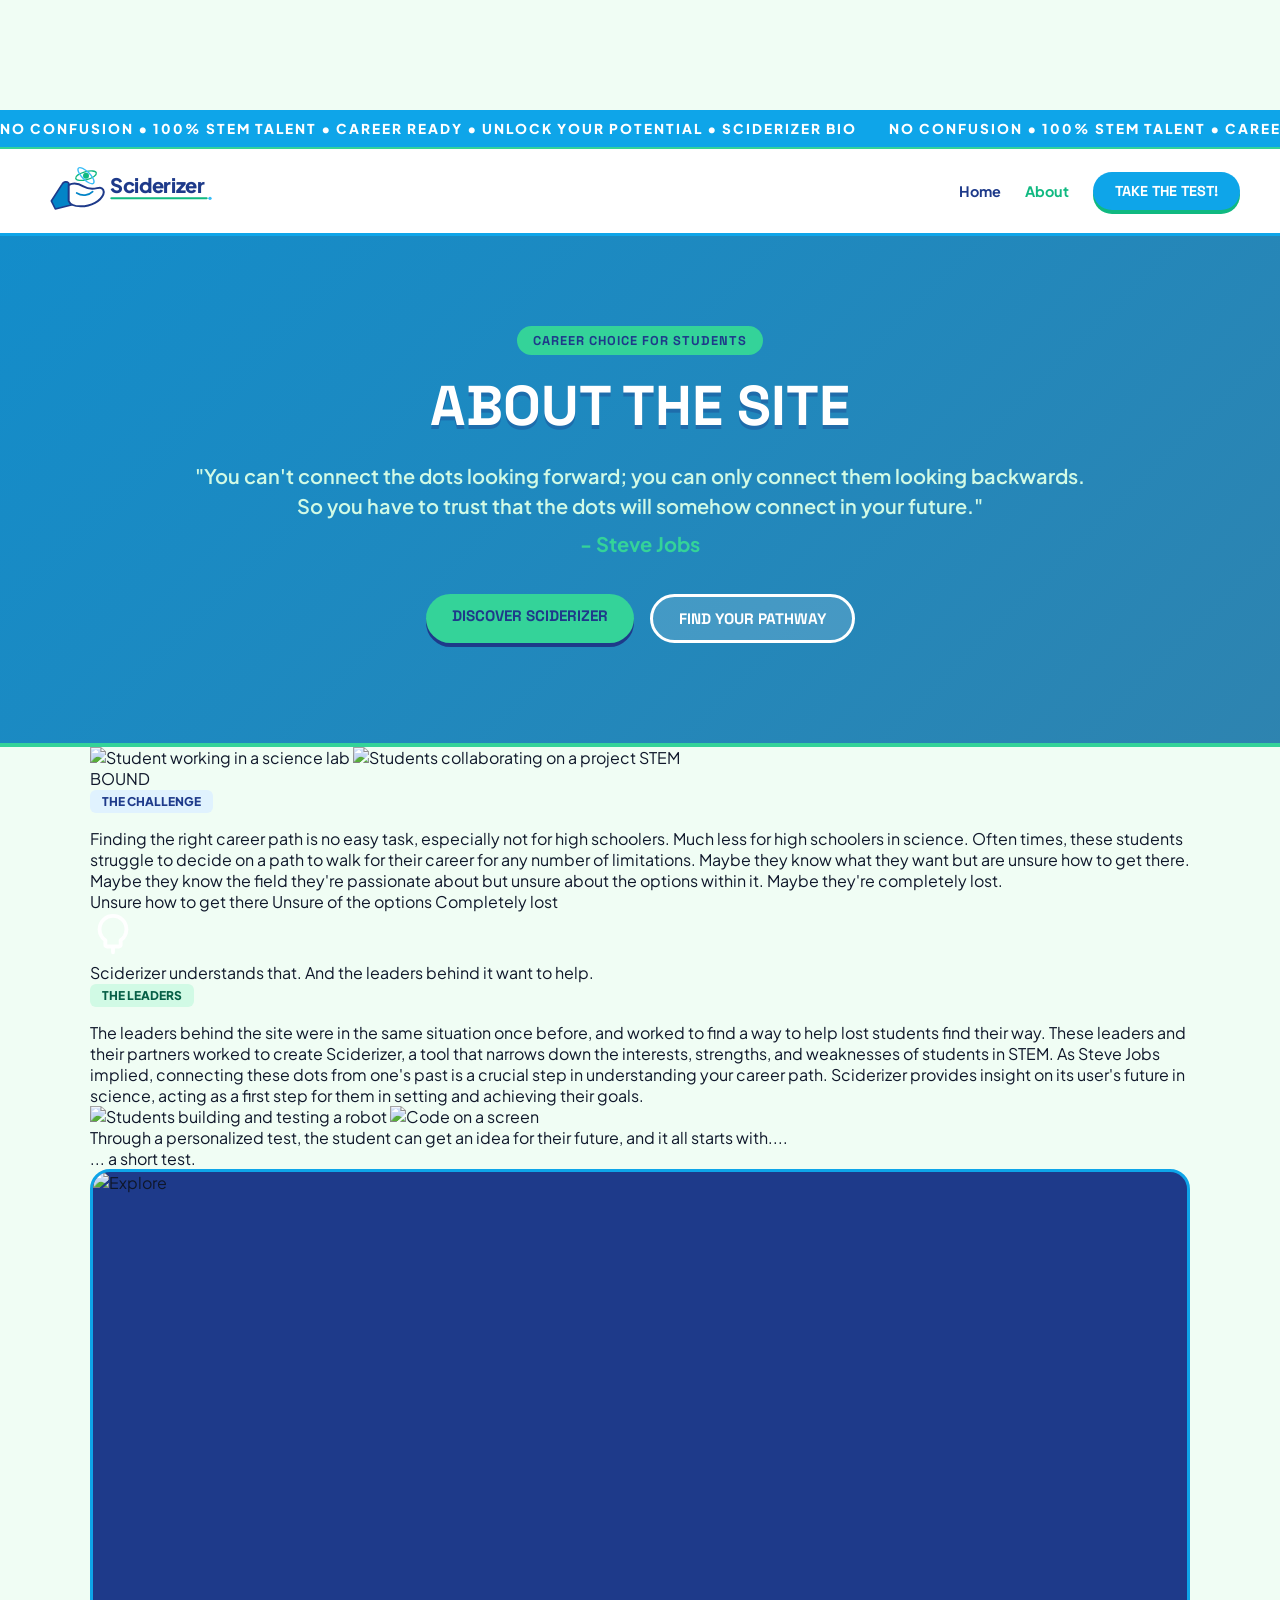
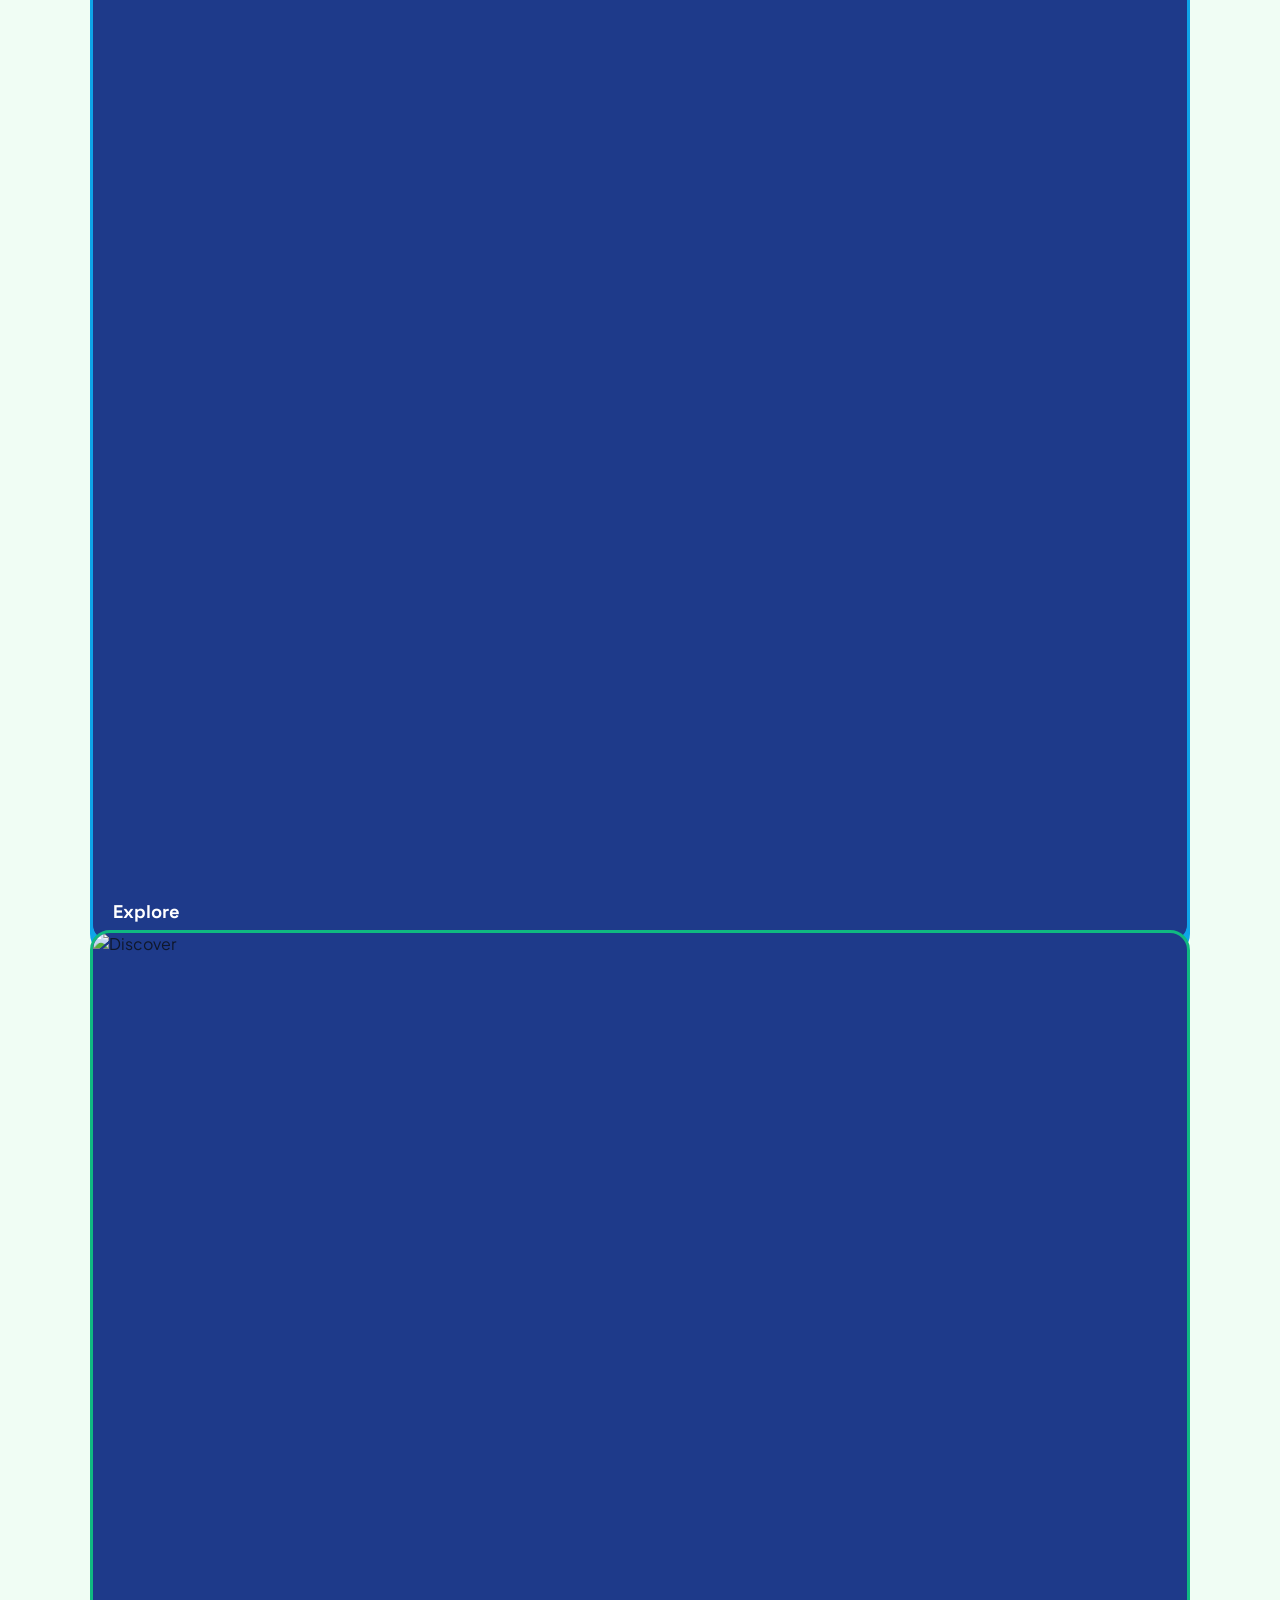
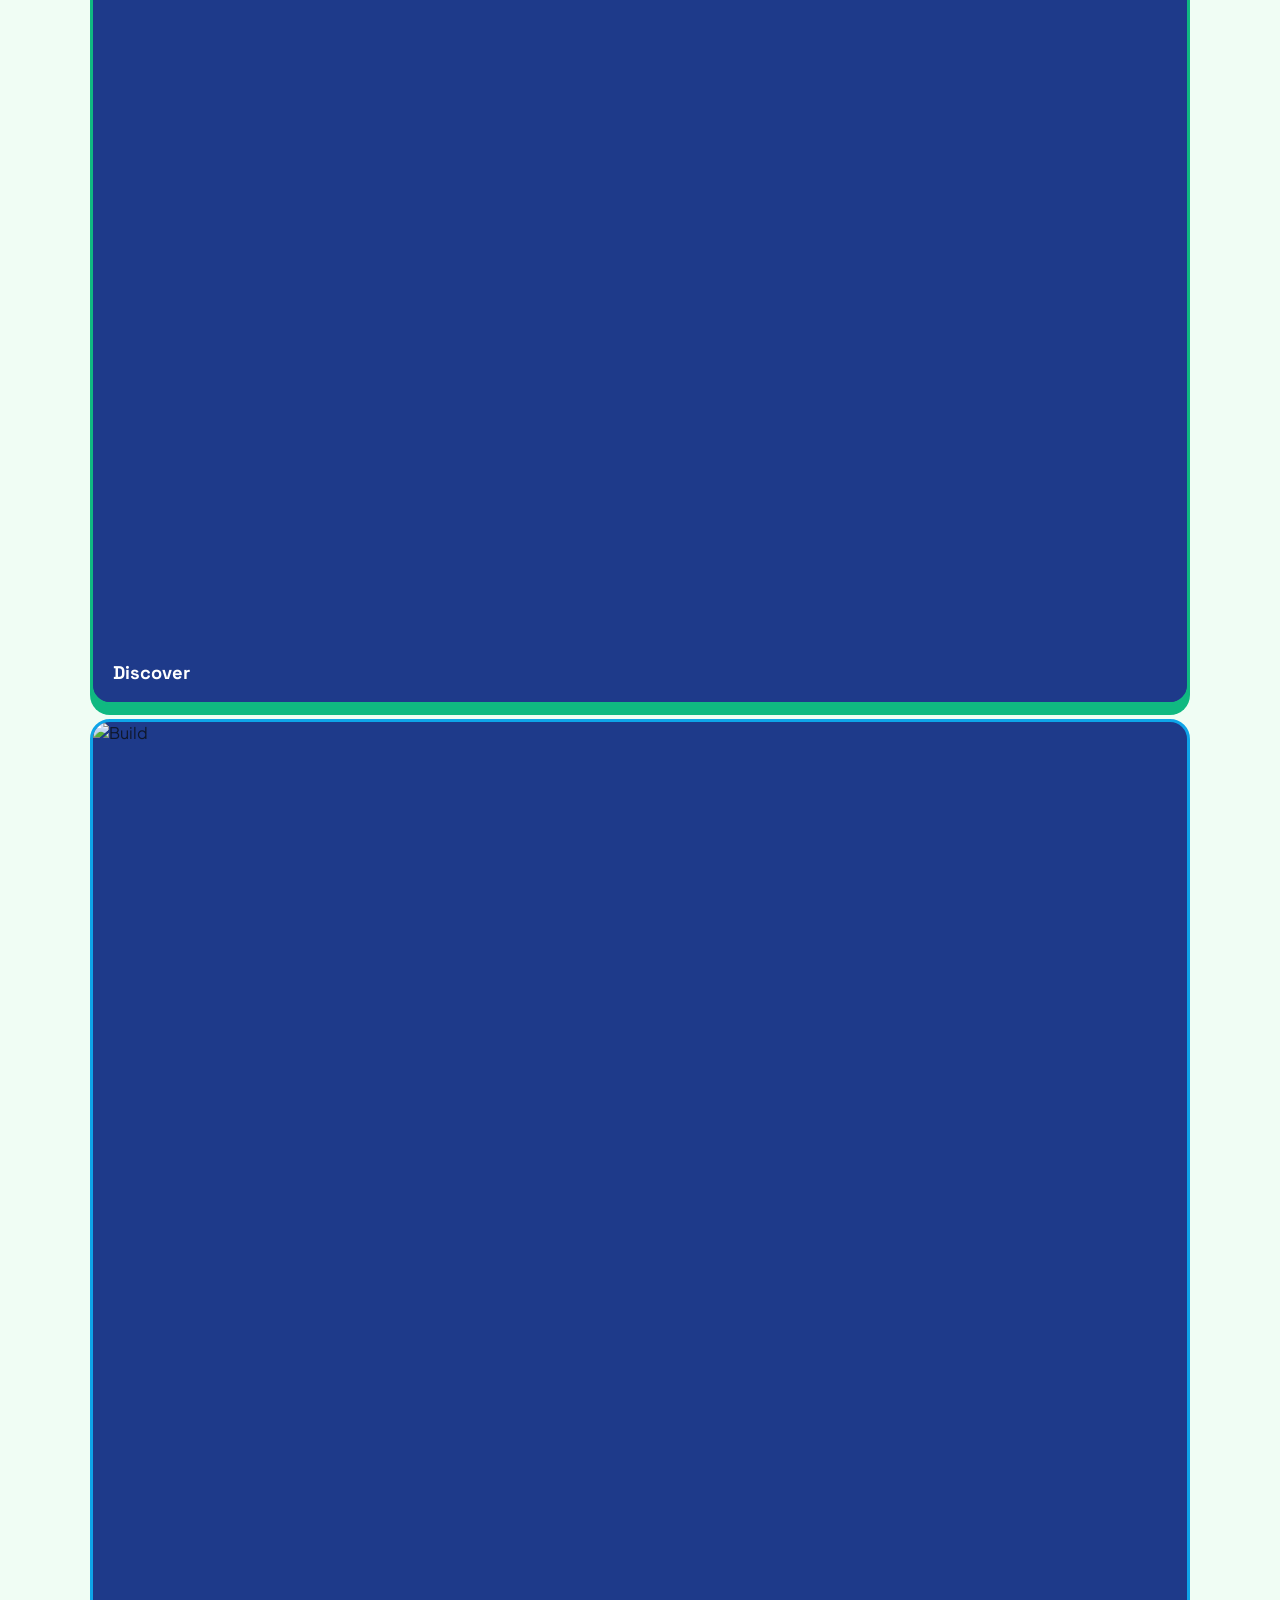
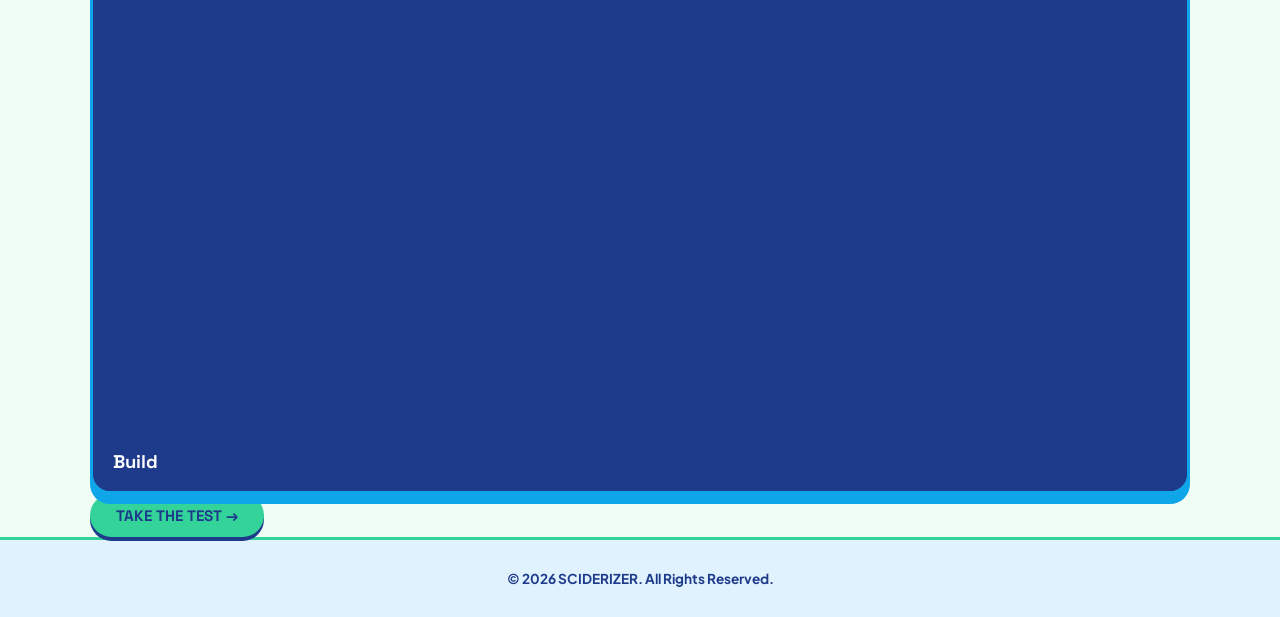
==== commit 5dcacfb7: "Add files via upload" ====
--- a/about.html
+++ b/about.html
@@ -13,14 +13,12 @@
 <body>
 
 <!-- Fixed Header Container -->
-<div class="fixed-header-wrapper">
-  <!-- Top Marquee Ticker -->
-  <div class="announcement-marquee">
-    <div class="marquee-track">
-      <span>NO CONFUSION &bull; 100% STEM TALENT &bull; CAREER READY &bull; UNLOCK YOUR POTENTIAL &bull; SCIDERIZER BIO </span>
-      <span>NO CONFUSION &bull; 100% STEM TALENT &bull; CAREER READY &bull; UNLOCK YOUR POTENTIAL &bull; SCIDERIZER BIO </span>
-    </div>
+<div class="ticker-bar">
+  <div class="ticker-track">
+    <span>NO CONFUSION &bull; 100% STEM TALENT &bull; CAREER READY &bull; UNLOCK YOUR POTENTIAL &bull; SCIDERIZER BIO </span>
+    <span>NO CONFUSION &bull; 100% STEM TALENT &bull; CAREER READY &bull; UNLOCK YOUR POTENTIAL &bull; SCIDERIZER BIO </span>
   </div>
+</div>
   <!-- Header Navigation Bar -->
   <header class="navbar">
     <a href="index.html" class="logo-link">
@@ -63,40 +61,74 @@
 </section>
 
 <!-- Main Content Section -->
-<main id="content-section" class="main-content">
-  <div class="content-container">
-    <div class="cards-stack">
-      <article class="content-card">
-        <p class="card-text">
+<main id="content-section" class="about-main">
+
+  <!-- Section 1: The struggle -->
+  <section class="about-split">
+    <div class="container about-split-grid">
+      <div class="about-photo-stack">
+        <img class="about-photo main" src="https://images.unsplash.com/photo-1532094349884-543bc11b234d?auto=format&fit=crop&w=900&q=80" alt="Student working in a science lab" loading="lazy" />
+        <img class="about-photo inset" src="https://images.unsplash.com/photo-1507668077129-56e32842fceb?auto=format&fit=crop&w=500&q=80" alt="Students collaborating on a project" loading="lazy" />
+        <span class="about-sticker">STEM<br>BOUND</span>
+      </div>
+      <div class="about-copy">
+        <span class="card-tag">THE CHALLENGE</span>
+        <p class="about-text">
           Finding the right career path is no easy task, especially not for high schoolers. Much less for high schoolers in science. Often times, these students struggle to decide on a path to walk for their career for any number of limitations. Maybe they know what they want but are unsure how to get there. Maybe they know the field they're passionate about but unsure about the options within it. Maybe they're completely lost.
         </p>
-      </article>
-      <article class="content-card highlight-card">
-        <p class="card-text bold-text">
-          Sciderizer understands that. And the leaders behind it want to help.
-        </p>
-      </article>
-      <article class="content-card">
-        <p class="card-text">
+        <div class="about-maybe">
+          <span>Unsure how to get there</span>
+          <span>Unsure of the options</span>
+          <span>Completely lost</span>
+        </div>
+      </div>
+    </div>
+  </section>
+
+  <!-- Section 2: Full-width statement band -->
+  <section class="about-band">
+    <div class="container">
+      <div class="about-band-icon">
+        <svg width="46" height="46" viewBox="0 0 24 24" fill="none" stroke="#ffffff" stroke-width="2" stroke-linecap="round" stroke-linejoin="round"><path d="M9 18h6m-3 3v-3M12 2a7 7 0 0 0-7 7c0 2.38 1.19 4.47 3 5.74V17a1 1 0 0 0 1 1h6a1 1 0 0 0 1-1v-2.26c1.81-1.27 3-3.36 3-5.74a7 7 0 0 0-7-7z"/></svg>
+      </div>
+      <p class="about-band-text">Sciderizer understands that. And the leaders behind it want to help.</p>
+    </div>
+  </section>
+
+  <!-- Section 3: The leaders -->
+  <section class="about-split reverse">
+    <div class="container about-split-grid">
+      <div class="about-copy">
+        <span class="card-tag green-tag">THE LEADERS</span>
+        <p class="about-text">
           The leaders behind the site were in the same situation once before, and worked to find a way to help lost students find their way. These leaders and their partners worked to create Sciderizer, a tool that narrows down the interests, strengths, and weaknesses of students in STEM. As Steve Jobs implied, connecting these dots from one's past is a crucial step in understanding your career path. Sciderizer provides insight on its user's future in science, acting as a first step for them in setting and achieving their goals.
         </p>
-      </article>
+        <div class="about-dots" aria-hidden="true">
+          <span></span><i></i><span></span><i></i><span></span><i></i><span class="end"></span>
+        </div>
+      </div>
+      <div class="about-photo-stack green">
+        <img class="about-photo main" src="https://images.unsplash.com/photo-1581092160607-ee22621dd758?auto=format&fit=crop&w=900&q=80" alt="Students building and testing a robot" loading="lazy" />
+        <img class="about-photo inset" src="https://images.unsplash.com/photo-1526374965328-7f61d4dc18c5?auto=format&fit=crop&w=500&q=80" alt="Code on a screen" loading="lazy" />
+      </div>
     </div>
+  </section>
 
-    <!-- Graphics Container -->
-    <div class="graphics-container">
-      <p class="section-lead">
+  <!-- Section 4: Call to action over photo -->
+  <section class="about-cta">
+    <div class="container">
+      <p class="about-cta-lead">
         Through a personalized test, the student can get an idea for their future, and it all starts with....
         <br /> ... a short test.
       </p>
-      <div class="graphics-row">
-<figure class="photo-tile"><img src="https://images.unsplash.com/photo-1532094349884-543bc11b234d?auto=format&fit=crop&w=700&q=80" alt="Explore" loading="lazy" /><figcaption>Explore</figcaption></figure>
-<figure class="photo-tile"><img src="https://images.unsplash.com/photo-1564325724739-bae0bd08762c?auto=format&fit=crop&w=700&q=80" alt="Discover" loading="lazy" /><figcaption>Discover</figcaption></figure>
-<figure class="photo-tile"><img src="https://images.unsplash.com/photo-1581092160607-ee22621dd758?auto=format&fit=crop&w=700&q=80" alt="Build" loading="lazy" /><figcaption>Build</figcaption></figure>
+      <div class="about-cta-tiles">
+        <figure class="photo-tile"><img src="https://images.unsplash.com/photo-1532094349884-543bc11b234d?auto=format&fit=crop&w=700&q=80" alt="Explore" loading="lazy" /><figcaption>Explore</figcaption></figure>
+        <figure class="photo-tile"><img src="https://images.unsplash.com/photo-1564325724739-bae0bd08762c?auto=format&fit=crop&w=700&q=80" alt="Discover" loading="lazy" /><figcaption>Discover</figcaption></figure>
+        <figure class="photo-tile"><img src="https://images.unsplash.com/photo-1581092160607-ee22621dd758?auto=format&fit=crop&w=700&q=80" alt="Build" loading="lazy" /><figcaption>Build</figcaption></figure>
       </div>
-      <div style="margin-top:2rem;"><a href="test.html" class="btn-pill btn-green">Take the Test &rarr;</a></div>
+      <a href="test.html" class="btn-pill btn-green">Take the Test &rarr;</a>
     </div>
-  </div>
+  </section>
 </main>
 
 <!-- Footer -->
@@ -104,6 +136,6 @@
   <p>&copy; 2026 SCIDERIZER. All Rights Reserved.</p>
 </footer>
 
-<script src="sound.js"></script>
+<script src="layout.js"></script>
 </body>
 </html>
--- a/style.css
+++ b/style.css
@@ -33,7 +33,6 @@
   -webkit-text-size-adjust: 100%;
   text-size-adjust: 100%;
   scroll-behavior: smooth;
-  /* Keeps anchor targets from hiding under the fixed header (value measured by sound.js) */
   scroll-padding-top: calc(var(--header-h, 110px) + 12px);
 }
 
@@ -59,7 +58,7 @@
   background-color: var(--bg-primary);
   color: var(--text-dark);
   overflow-x: hidden;
-  padding-top: var(--header-h, 110px); /* Space for fixed marquee + navbar (auto-measured by sound.js) */
+  padding-top: var(--header-h, 110px);
 }
 
 a {
@@ -97,17 +96,31 @@
   overflow: hidden;
   white-space: nowrap;
   border-bottom: 2px solid var(--color-green-mint);
+  display: flex;
+  width: 100%;
 }
 
 .ticker-track, .marquee-track {
-  display: inline-flex;
-  gap: 2rem;
-  animation: marquee 25s linear infinite;
-}
-
-@keyframes marquee {
-  0% { transform: translateX(0%); }
-  100% { transform: translateX(-50%); }
+  display: flex;
+  width: max-content;
+  flex-shrink: 0;
+  animation: marquee-infinite 20s linear infinite;
+}
+
+.ticker-track span, .marquee-track span {
+  display: inline-block;
+  padding-right: 2rem;
+  white-space: nowrap;
+}
+
+/* Smooth Infinite Loop Keyframe */
+@keyframes marquee-infinite {
+  0% {
+    transform: translateX(0%);
+  }
+  100% {
+    transform: translateX(-50%);
+  }
 }
 
 /* 2. Fixed Navigation Bar */
@@ -1191,14 +1204,11 @@
 .highlight-banner{background:linear-gradient(180deg,var(--color-green-soft),#ecfdf5)}
 .test-portal-section .test-card-frame{background:linear-gradient(135deg,#fff 60%,var(--color-blue-soft))}
 
-
 :focus-visible{outline:3px solid var(--color-green-primary);outline-offset:3px}
 @media (max-width:768px){.photo-grid{grid-template-columns:1fr}.photo-tile{aspect-ratio:16/10}.photo-tile:nth-child(2){transform:none}.graphics-row .photo-tile{max-width:100%}}
 @media (prefers-reduced-motion:reduce){*{animation:none!important;transition:none!important}}
 
-/* =====================================================
-   FLOATING SOUND EFFECTS BUTTON (top-level, all screens)
-   ===================================================== */
+/* FLOATING SOUND EFFECTS BUTTON */
 .sound-toggle-btn {
   position: fixed;
   bottom: calc(24px + env(safe-area-inset-bottom, 0px));
@@ -1240,17 +1250,11 @@
   font-size: 1.1rem;
 }
 
-/* =====================================================
-   RESPONSIVE LAYOUT
-   Breakpoints: 1400+ (large desktop) | 1024 (laptop/tablet landscape)
-   900 (tablet portrait) | 768 (large phone) | 600 (phone) | 380 (small phone)
-   ===================================================== */
-
+/* RESPONSIVE LAYOUT */
 .mission-grid > * {
   min-width: 0;
 }
 
-/* Large desktops & big monitors */
 @media (min-width: 1400px) {
   .container, .content-container {
     max-width: 1280px;
@@ -1261,7 +1265,6 @@
   }
 }
 
-/* Laptops / tablets in landscape */
 @media (max-width: 1024px) {
   .navbar {
     padding: 12px 24px;
@@ -1274,12 +1277,10 @@
   }
 }
 
-/* Tablets in portrait */
 @media (max-width: 900px) {
   .mission-grid, .results-grid {
     grid-template-columns: 1fr;
   }
-  /* Override the fixed-height inline image styles on the home page */
   .mission-grid img {
     height: auto !important;
     aspect-ratio: 16 / 10;
@@ -1299,7 +1300,6 @@
   }
 }
 
-/* Large phones / small tablets */
 @media (max-width: 768px) {
   .navbar {
     padding: 10px 16px;
@@ -1381,17 +1381,15 @@
   }
 }
 
-/* Phones */
 @media (max-width: 600px) {
   :root {
-    --header-h: 150px; /* fallback; the real value is measured by sound.js */
+    --header-h: 150px;
     --radius-card: 16px;
   }
   .container, .content-container {
     padding: 0 16px;
   }
 
-  /* Logo on the first row, links centered on the second if they don't fit */
   .navbar {
     justify-content: center;
     gap: 6px 14px;
@@ -1442,7 +1440,7 @@
     font-size: 1rem;
   }
 
-    .graphic-item {
+  .graphic-item {
     width: 72px;
     height: 72px;
   }
@@ -1481,7 +1479,6 @@
     font-size: 0.75rem;
   }
 
-  /* Icon-only sound button so it doesn't cover content */
   .sound-toggle-btn {
     bottom: calc(14px + env(safe-area-inset-bottom, 0px));
     right: calc(14px + env(safe-area-inset-right, 0px));
@@ -1492,7 +1489,6 @@
   }
 }
 
-/* Small phones (iPhone SE, older Androids) */
 @media (max-width: 380px) {
   .container, .content-container {
     padding: 0 12px;
@@ -1513,7 +1509,6 @@
   }
 }
 
-/* Phones turned sideways: keep the hero compact */
 @media (max-height: 500px) and (orientation: landscape) {
   .hero-section {
     padding: 36px 20px 50px;
@@ -1526,7 +1521,6 @@
   }
 }
 
-/* Touch screens: no "stuck" hover lift after tapping */
 @media (hover: none) {
   .program-card:hover, .rec-card:hover {
     transform: none;
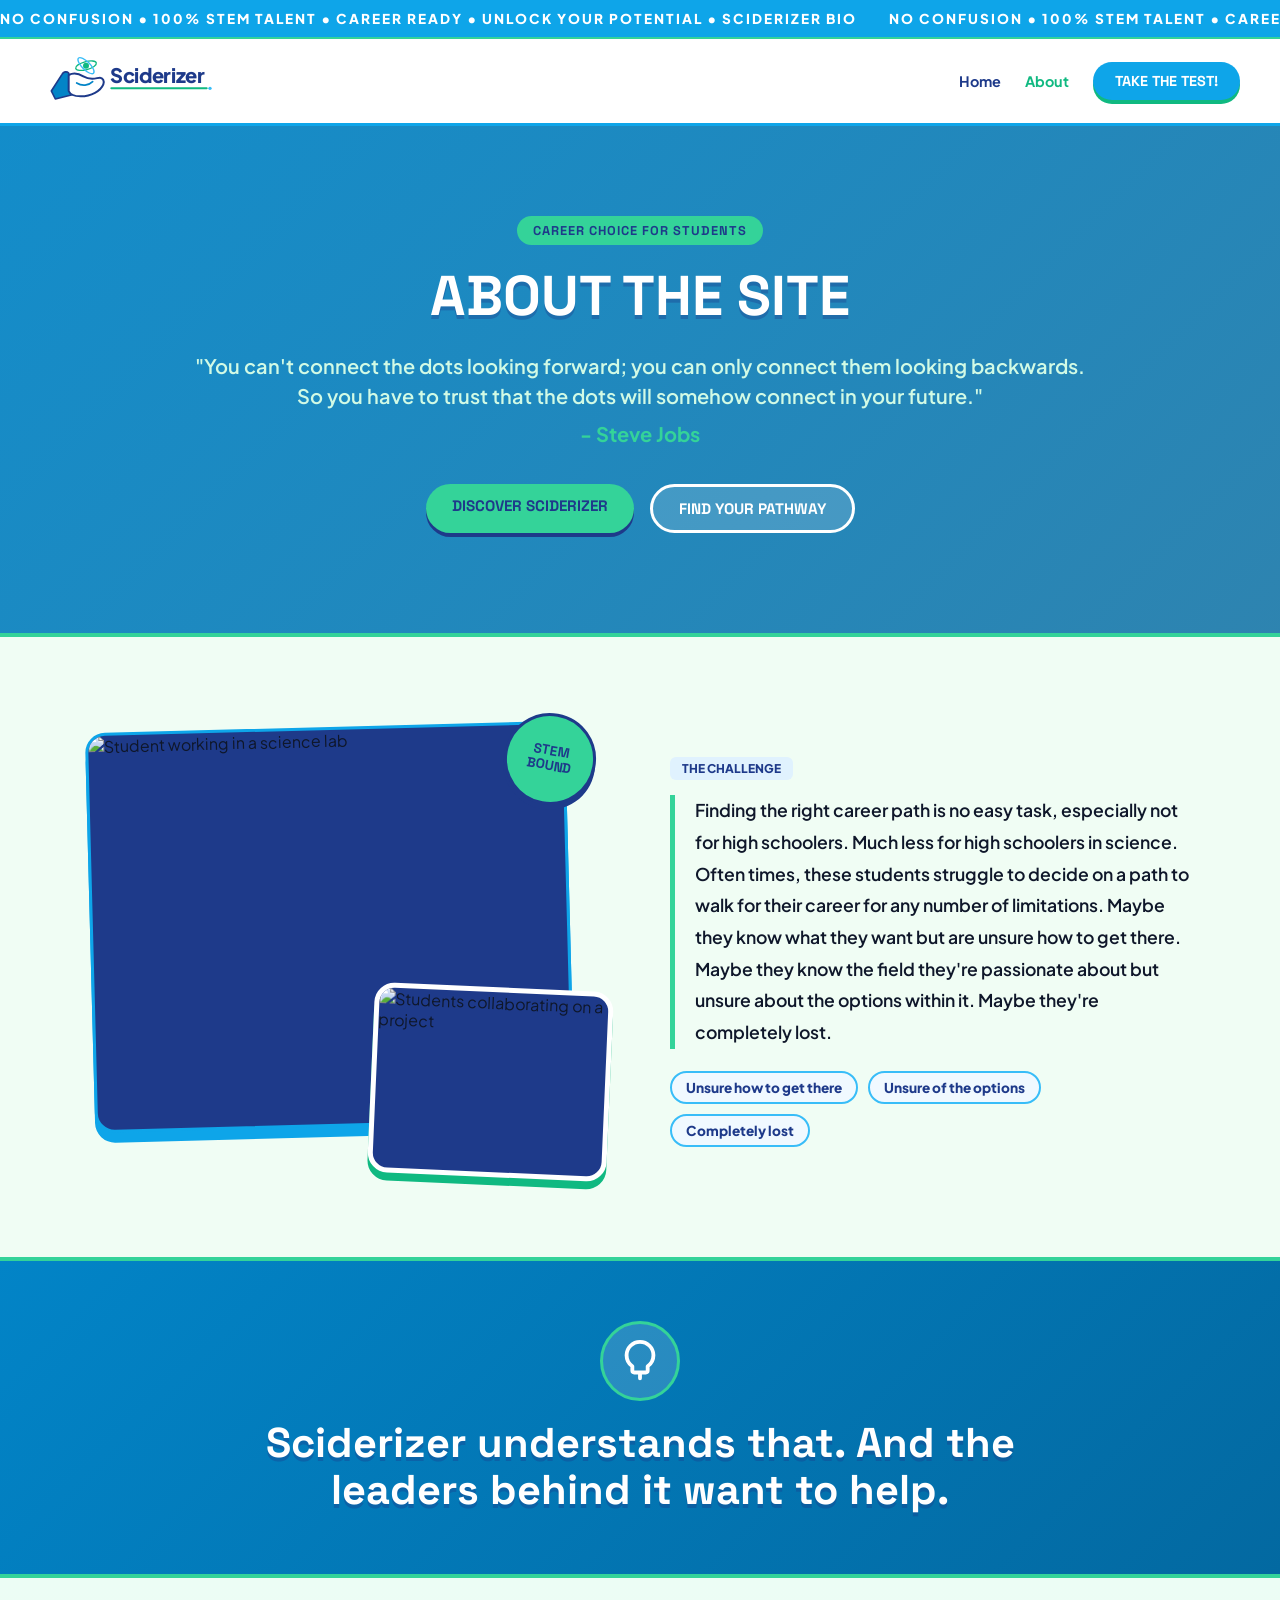
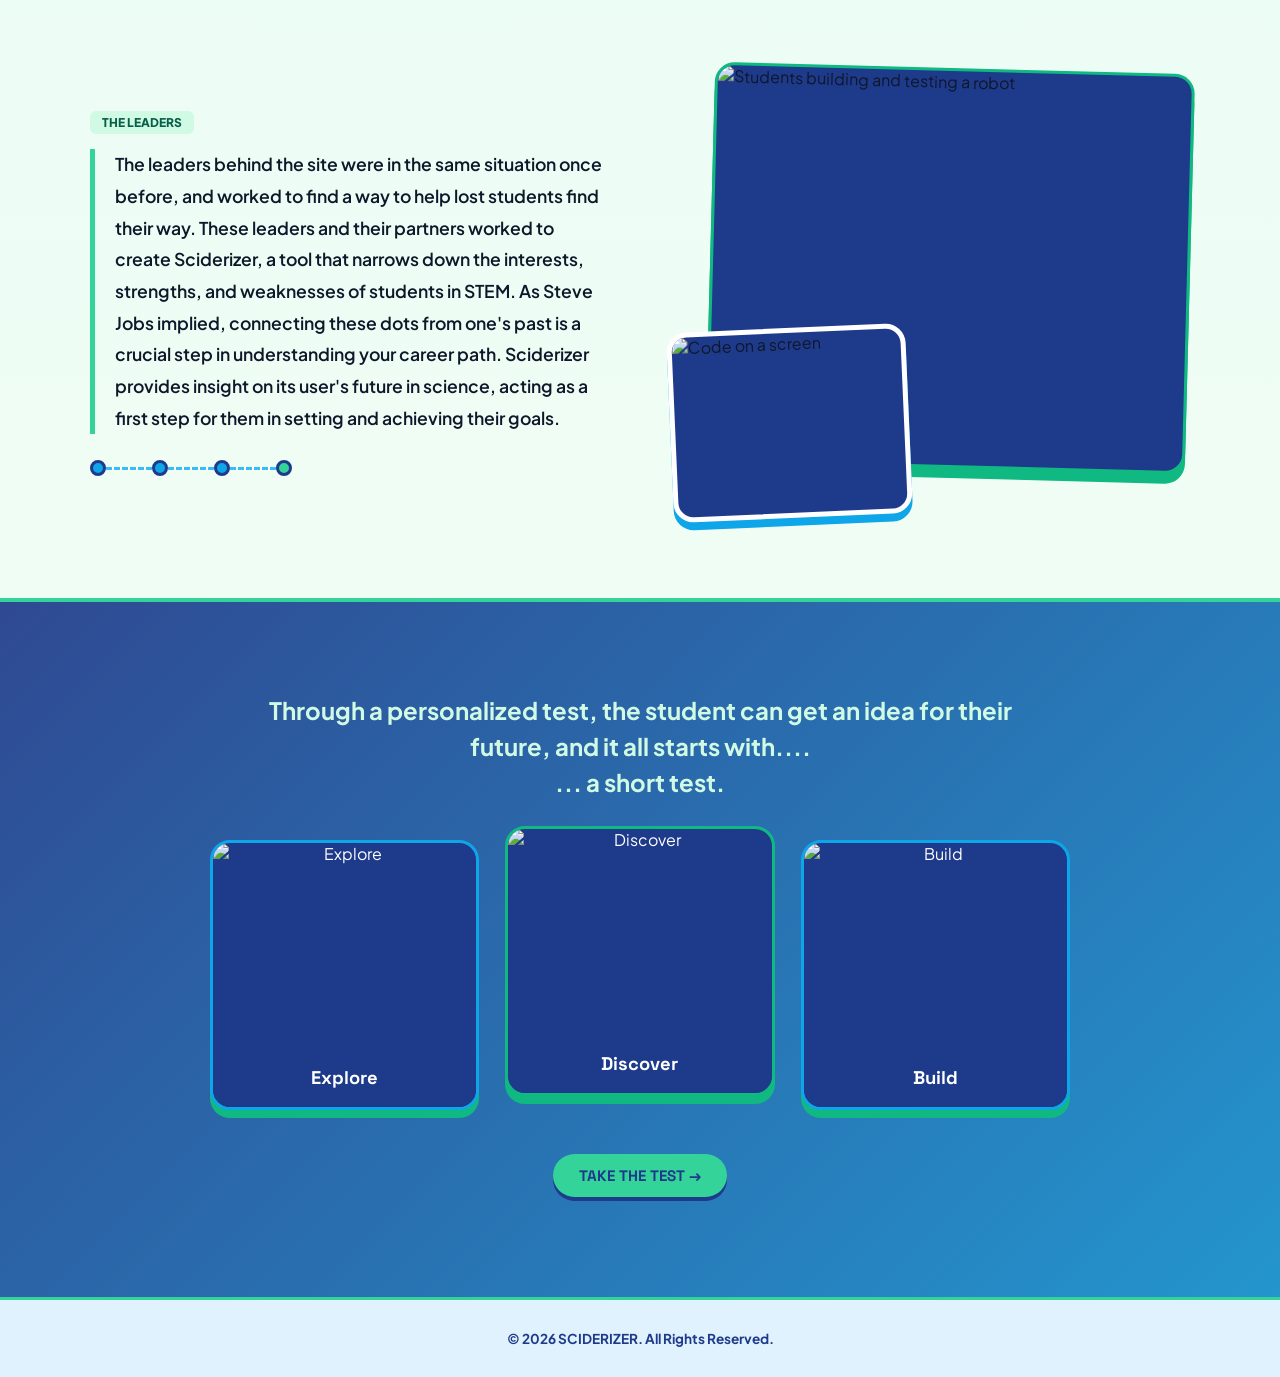
==== commit a7197d0f: "Add files via upload" ====
--- a/about.html
+++ b/about.html
@@ -13,12 +13,14 @@
 <body>
 
 <!-- Fixed Header Container -->
-<div class="ticker-bar">
-  <div class="ticker-track">
-    <span>NO CONFUSION &bull; 100% STEM TALENT &bull; CAREER READY &bull; UNLOCK YOUR POTENTIAL &bull; SCIDERIZER BIO </span>
-    <span>NO CONFUSION &bull; 100% STEM TALENT &bull; CAREER READY &bull; UNLOCK YOUR POTENTIAL &bull; SCIDERIZER BIO </span>
+<div class="fixed-header-wrapper">
+  <!-- Top Marquee Ticker -->
+  <div class="announcement-marquee">
+    <div class="marquee-track">
+      <span>NO CONFUSION &bull; 100% STEM TALENT &bull; CAREER READY &bull; UNLOCK YOUR POTENTIAL &bull; SCIDERIZER BIO </span>
+      <span>NO CONFUSION &bull; 100% STEM TALENT &bull; CAREER READY &bull; UNLOCK YOUR POTENTIAL &bull; SCIDERIZER BIO </span>
+    </div>
   </div>
-</div>
   <!-- Header Navigation Bar -->
   <header class="navbar">
     <a href="index.html" class="logo-link">
--- a/style.css
+++ b/style.css
@@ -33,6 +33,7 @@
   -webkit-text-size-adjust: 100%;
   text-size-adjust: 100%;
   scroll-behavior: smooth;
+  /* Keeps anchor targets from hiding under the fixed header (value measured by layout.js) */
   scroll-padding-top: calc(var(--header-h, 110px) + 12px);
 }
 
@@ -58,7 +59,7 @@
   background-color: var(--bg-primary);
   color: var(--text-dark);
   overflow-x: hidden;
-  padding-top: var(--header-h, 110px);
+  padding-top: var(--header-h, 110px); /* Space for fixed marquee + navbar (auto-measured by layout.js) */
 }
 
 a {
@@ -96,31 +97,17 @@
   overflow: hidden;
   white-space: nowrap;
   border-bottom: 2px solid var(--color-green-mint);
-  display: flex;
-  width: 100%;
 }
 
 .ticker-track, .marquee-track {
-  display: flex;
-  width: max-content;
-  flex-shrink: 0;
-  animation: marquee-infinite 20s linear infinite;
-}
-
-.ticker-track span, .marquee-track span {
-  display: inline-block;
-  padding-right: 2rem;
-  white-space: nowrap;
-}
-
-/* Smooth Infinite Loop Keyframe */
-@keyframes marquee-infinite {
-  0% {
-    transform: translateX(0%);
-  }
-  100% {
-    transform: translateX(-50%);
-  }
+  display: inline-flex;
+  gap: 2rem;
+  animation: marquee 25s linear infinite;
+}
+
+@keyframes marquee {
+  0% { transform: translateX(0%); }
+  100% { transform: translateX(-50%); }
 }
 
 /* 2. Fixed Navigation Bar */
@@ -1204,57 +1191,22 @@
 .highlight-banner{background:linear-gradient(180deg,var(--color-green-soft),#ecfdf5)}
 .test-portal-section .test-card-frame{background:linear-gradient(135deg,#fff 60%,var(--color-blue-soft))}
 
+
 :focus-visible{outline:3px solid var(--color-green-primary);outline-offset:3px}
 @media (max-width:768px){.photo-grid{grid-template-columns:1fr}.photo-tile{aspect-ratio:16/10}.photo-tile:nth-child(2){transform:none}.graphics-row .photo-tile{max-width:100%}}
 @media (prefers-reduced-motion:reduce){*{animation:none!important;transition:none!important}}
 
-/* FLOATING SOUND EFFECTS BUTTON */
-.sound-toggle-btn {
-  position: fixed;
-  bottom: calc(24px + env(safe-area-inset-bottom, 0px));
-  right: calc(24px + env(safe-area-inset-right, 0px));
-  z-index: 9999;
-  background: var(--surface-white);
-  border: 3px solid var(--color-blue-dark);
-  color: var(--color-blue-dark);
-  padding: 10px 18px;
-  border-radius: var(--radius-pill);
-  font-family: 'Space Grotesk', sans-serif;
-  font-weight: 800;
-  font-size: 0.85rem;
-  cursor: pointer;
-  display: flex;
-  align-items: center;
-  gap: 8px;
-  box-shadow: 0 6px 0 var(--color-blue-dark);
-  transition: var(--transition);
-}
-
-.sound-toggle-btn:hover {
-  transform: translateY(-3px);
-  box-shadow: 0 8px 0 var(--color-blue-dark), 0 0 15px rgba(16, 185, 129, 0.4);
-}
-
-.sound-toggle-btn.muted {
-  background: #f1f5f9;
-  border-color: #64748b;
-  color: #64748b;
-  box-shadow: 0 6px 0 #64748b;
-}
-
-.sound-toggle-btn.muted:hover {
-  box-shadow: 0 8px 0 #64748b;
-}
-
-.sound-icon {
-  font-size: 1.1rem;
-}
-
-/* RESPONSIVE LAYOUT */
+/* =====================================================
+   RESPONSIVE LAYOUT
+   Breakpoints: 1400+ (large desktop) | 1024 (laptop/tablet landscape)
+   900 (tablet portrait) | 768 (large phone) | 600 (phone) | 380 (small phone)
+   ===================================================== */
+
 .mission-grid > * {
   min-width: 0;
 }
 
+/* Large desktops & big monitors */
 @media (min-width: 1400px) {
   .container, .content-container {
     max-width: 1280px;
@@ -1265,6 +1217,7 @@
   }
 }
 
+/* Laptops / tablets in landscape */
 @media (max-width: 1024px) {
   .navbar {
     padding: 12px 24px;
@@ -1277,10 +1230,12 @@
   }
 }
 
+/* Tablets in portrait */
 @media (max-width: 900px) {
   .mission-grid, .results-grid {
     grid-template-columns: 1fr;
   }
+  /* Override the fixed-height inline image styles on the home page */
   .mission-grid img {
     height: auto !important;
     aspect-ratio: 16 / 10;
@@ -1300,6 +1255,7 @@
   }
 }
 
+/* Large phones / small tablets */
 @media (max-width: 768px) {
   .navbar {
     padding: 10px 16px;
@@ -1381,15 +1337,17 @@
   }
 }
 
+/* Phones */
 @media (max-width: 600px) {
   :root {
-    --header-h: 150px;
+    --header-h: 150px; /* fallback; the real value is measured by layout.js */
     --radius-card: 16px;
   }
   .container, .content-container {
     padding: 0 16px;
   }
 
+  /* Logo on the first row, links centered on the second if they don't fit */
   .navbar {
     justify-content: center;
     gap: 6px 14px;
@@ -1440,7 +1398,7 @@
     font-size: 1rem;
   }
 
-  .graphic-item {
+    .graphic-item {
     width: 72px;
     height: 72px;
   }
@@ -1478,17 +1436,9 @@
   .legend {
     font-size: 0.75rem;
   }
-
-  .sound-toggle-btn {
-    bottom: calc(14px + env(safe-area-inset-bottom, 0px));
-    right: calc(14px + env(safe-area-inset-right, 0px));
-    padding: 10px 12px;
-  }
-  .sound-label {
-    display: none;
-  }
-}
-
+}
+
+/* Small phones (iPhone SE, older Androids) */
 @media (max-width: 380px) {
   .container, .content-container {
     padding: 0 12px;
@@ -1509,6 +1459,7 @@
   }
 }
 
+/* Phones turned sideways: keep the hero compact */
 @media (max-height: 500px) and (orientation: landscape) {
   .hero-section {
     padding: 36px 20px 50px;
@@ -1516,13 +1467,63 @@
   .test-hero {
     padding: 30px 20px 26px;
   }
-  .sound-toggle-btn {
-    padding: 6px 10px;
-  }
-}
-
+}
+
+/* Touch screens: no "stuck" hover lift after tapping */
 @media (hover: none) {
   .program-card:hover, .rec-card:hover {
     transform: none;
   }
+}
+
+
+/* ===== ABOUT PAGE ===== */
+.about-main { padding: 0; }
+.about-split { padding: 90px 0 80px; }
+.about-split.reverse { background: linear-gradient(180deg, #ecfdf5, var(--bg-primary)); }
+.about-split-grid { display: grid; grid-template-columns: 1fr 1fr; gap: 60px; align-items: center; }
+.about-split-grid > * { min-width: 0; }
+
+.about-photo-stack { position: relative; padding: 0 40px 50px 0; }
+.about-photo-stack.green { padding: 0 0 50px 40px; }
+.about-photo { display: block; object-fit: cover; border-radius: var(--radius-card); border: 3px solid var(--color-blue-primary); background: var(--color-blue-dark); }
+.about-photo.main { width: 100%; height: 400px; box-shadow: var(--shadow-barebells); transform: rotate(-1.5deg); }
+.about-photo.inset { position: absolute; right: 0; bottom: 0; width: 46%; height: 190px; border: 5px solid #fff; box-shadow: 0 8px 0 var(--color-green-primary); transform: rotate(2.5deg); }
+.about-photo-stack.green .about-photo.main { border-color: var(--color-green-primary); box-shadow: var(--shadow-green); transform: rotate(1.5deg); }
+.about-photo-stack.green .about-photo.inset { right: auto; left: 0; box-shadow: 0 8px 0 var(--color-blue-primary); transform: rotate(-2.5deg); }
+.about-sticker { position: absolute; top: -14px; right: 14px; background: var(--color-green-mint); color: var(--color-blue-dark); border: 3px solid var(--color-blue-dark); border-radius: 50%; width: 92px; height: 92px; display: flex; align-items: center; justify-content: center; text-align: center; font-family: 'Space Grotesk', sans-serif; font-weight: 800; font-size: 0.85rem; line-height: 1.1; box-shadow: 0 5px 0 var(--color-blue-dark); transform: rotate(10deg); }
+
+.about-text { font-size: 1.1rem; font-weight: 600; line-height: 1.8; color: var(--text-dark); border-left: 5px solid var(--color-green-mint); padding-left: 20px; }
+.about-maybe { display: flex; flex-wrap: wrap; gap: 10px; margin-top: 22px; }
+.about-maybe span { background: var(--color-blue-soft); border: 2px solid var(--color-blue-light); color: var(--color-blue-dark); font-weight: 800; font-size: 0.85rem; padding: 6px 14px; border-radius: var(--radius-pill); }
+
+.about-dots { display: flex; align-items: center; margin-top: 26px; }
+.about-dots span { width: 16px; height: 16px; border-radius: 50%; background: var(--color-blue-primary); border: 3px solid var(--color-blue-dark); flex: none; }
+.about-dots span.end { background: var(--color-green-mint); }
+.about-dots i { flex: 1; max-width: 46px; border-top: 3px dashed var(--color-blue-light); }
+
+.about-band { background: linear-gradient(135deg, #0284c7, #0369a1); border-top: 4px solid var(--color-green-mint); border-bottom: 4px solid var(--color-green-mint); padding: 60px 0; text-align: center; color: #fff; }
+.about-band-icon { width: 80px; height: 80px; margin: 0 auto 18px; border-radius: 50%; background: rgba(255,255,255,0.15); border: 3px solid var(--color-green-mint); display: flex; align-items: center; justify-content: center; }
+.about-band-text { font-family: 'Space Grotesk', sans-serif; font-weight: 800; font-size: clamp(1.5rem, 4.5vw, 2.6rem); line-height: 1.15; max-width: 860px; margin: 0 auto; text-shadow: 0 4px 0 rgba(30,58,138,.35); }
+
+.about-cta { position: relative; padding: 90px 0 100px; text-align: center; color: #fff; background: linear-gradient(135deg, rgba(30,58,138,.92), rgba(2,132,199,.86)), url('https://images.unsplash.com/photo-1532187863486-abf9dbad1b69?auto=format&fit=crop&w=1600&q=80') center/cover no-repeat; border-top: 4px solid var(--color-green-mint); }
+.about-cta-lead { font-size: clamp(1.1rem, 2.8vw, 1.5rem); font-weight: 700; line-height: 1.5; max-width: 760px; margin: 0 auto 40px; color: var(--color-green-soft); }
+.about-cta-tiles { display: grid; grid-template-columns: repeat(3, 1fr); gap: 26px; max-width: 860px; margin: 0 auto 44px; }
+.about-cta-tiles .photo-tile { aspect-ratio: 1/1; box-shadow: 0 8px 0 var(--color-green-primary); }
+.about-cta-tiles .photo-tile:nth-child(2) { transform: translateY(-14px); }
+
+@media (max-width: 900px) {
+  .about-split { padding: 56px 0; }
+  .about-split-grid { grid-template-columns: 1fr; gap: 36px; }
+  .about-split.reverse .about-photo-stack { order: -1; }
+  .about-photo.main { height: 300px; }
+}
+@media (max-width: 600px) {
+  .about-photo-stack, .about-photo-stack.green { padding: 0 0 40px 0; }
+  .about-photo.inset { height: 130px; }
+  .about-sticker { width: 74px; height: 74px; font-size: 0.7rem; right: 6px; }
+  .about-cta { padding: 60px 0 70px; }
+  .about-cta-tiles { grid-template-columns: 1fr; gap: 16px; }
+  .about-cta-tiles .photo-tile { aspect-ratio: 16/10; }
+  .about-cta-tiles .photo-tile:nth-child(2) { transform: none; }
 }
